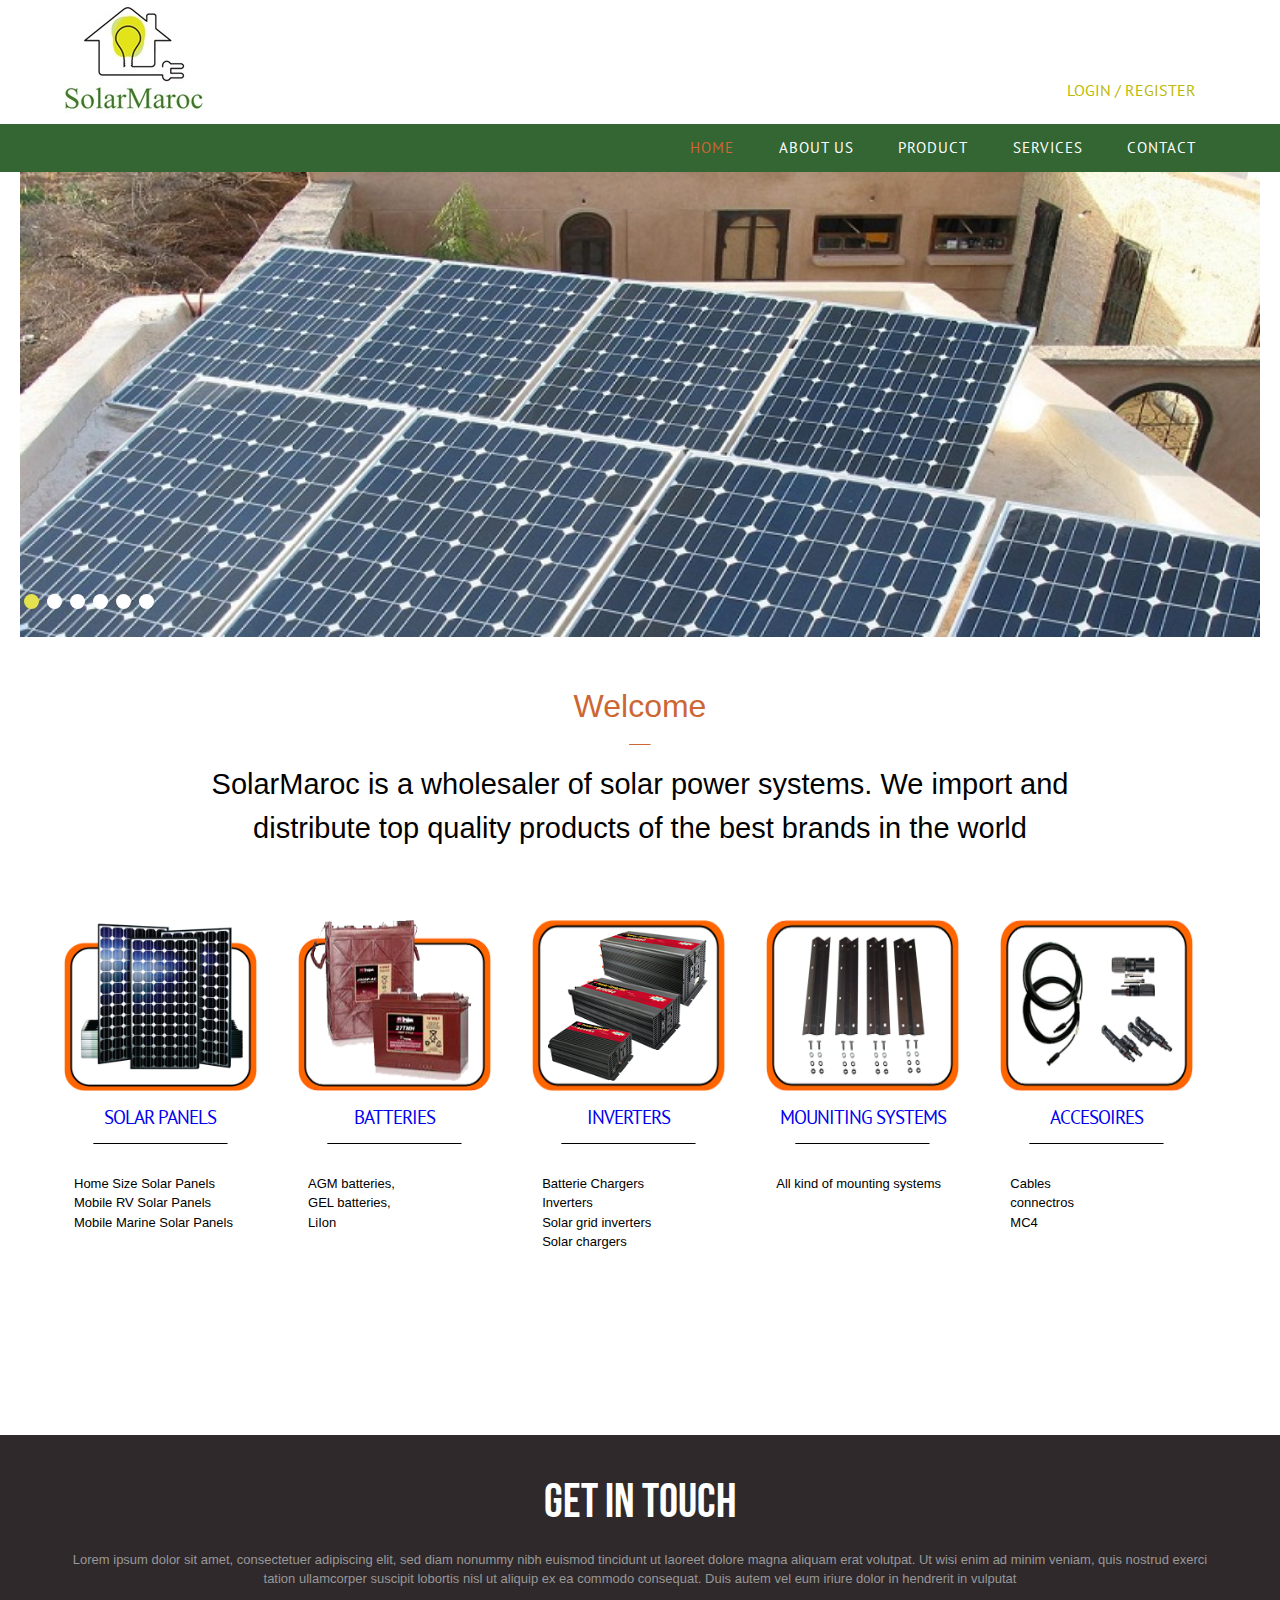
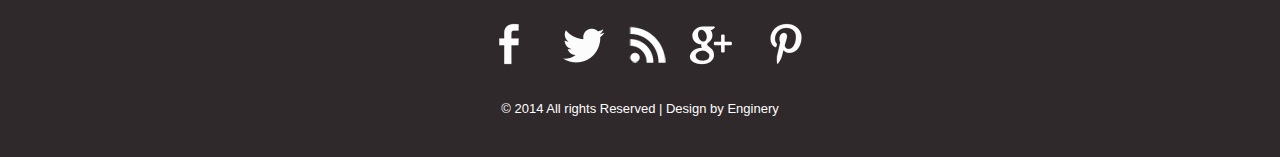
==== index.html @ 286fe258 "first commit" ====
<!--A Design by W3layouts
Author: W3layout
Author URL: http://w3layouts.com
License: Creative Commons Attribution 3.0 Unported
License URL: http://creativecommons.org/licenses/by/3.0/
-->
<!DOCTYPE HTML>
<html>
<head>
<title>Free Enginery Website Template | Home</title>
<link href="css/style.css" rel="stylesheet" type="text/css" media="all" />
<meta name="viewport" content="width=device-width, initial-scale=1, maximum-scale=1">
<meta http-equiv="Content-Type" content="text/html; charset=utf-8" />
<link href='http://fonts.googleapis.com/css?family=PT+Sans' rel='stylesheet' type='text/css'>
<!--slider-->
<link href="css/slider.css" rel="stylesheet" type="text/css" media="all"/>
<script type="text/javascript" src="js/jquery-1.9.0.min.js"></script>
<script type="text/javascript" src="js/jquery.nivo.slider.js"></script>
<script type="text/javascript">
    $(window).load(function() {
        $('#slider').nivoSlider();
    });
    </script>
</head>
<body>
<div class="header">	
  <div class="wrap"> 
	<div class="header-top">
		 <div class="logo">
			 <h1><a href="index.html">                   <div class="hover_img">
			   <img src="images/viewlogo.jpg" alt=""/>
				   </div></a></h1>
	  </div>
	    <div id="text-6" class="visible-all-devices header-text ">			
	    	<div class="textwidget">
		  
          </div><h5> Login / register</h5>
                
		 <div class="clear"></div>
    </div>
   </div>	
</div>
      <!------ Slider ------------>
   <div class="about-banner">
      <div class="wrap">
		   <div class="cssmenu">
				<ul>
                
				   <li class="active"><a href="index.html"><span>Home</span></a></li>
				   <li><a href="about.html"><span>About us</span></a></li>
				    <li><a href="products.html"><span>Product</span></a></li>
				   <li class="has-sub"><a href="services.html"><span>Services</span></a></li>
				   <li class="last"><a href="contact.html"><span>Contact</span></a></li>
				 	<div class="clear"></div>
				 </ul>
	          </div>
            </div>
           </div>
              
           <div class="slider">
	 		<div class="slider-wrapper theme-default">
	            <div id="slider" class="nivoSlider">
	                <img src="images/banner1.jpg" alt="" />
	                <img src="images/banner2.jpg" alt="" />
	                <img src="images/banner3.jpg" alt="" />
	                <img src="images/banner4.jpg" alt="" />
	                <img src="images/banner5.jpg" alt="" />
	                <img src="images/banner6.jpg" alt="" />                   
	             </div>
	        </div>
	    </div>
   </div>
		<!------End Slider ------------>
  <div class="main">
	 <div class="wrap">
		<div class="content-top">
			 <div class="top-box">
				<h2>Welcome</h2>
				<hr>
				<p>SolarMaroc is a wholesaler of solar power systems. We import and distribute top quality products of the best brands in the world </p>
			 </div>

			 </div>
		    <div class="section group">
				<div class="col_1_of_5 span_1_of_5">
					<div class="hover_img">
					  <img src="images/pic.jpg" alt=""/>
					</div>
					<div class="caption">
                       <h3><a href="#">Solar Panels</a></h3><br>
                        <hr class="hr">
                        <p>Home Size Solar Panels</p>
                      <p>Mobile RV Solar Panels</p>
                        <p>Mobile Marine Solar Panels</p>
                        <p>&nbsp;</p>
                    </div>
				</div>
				<div class="col_1_of_5 span_1_of_5">
					<div class="hover_img">
					  <img src="images/pic1.jpg" alt=""/>
					</div>
					<div class="caption">
                        <h3><a href="#">Batteries</a></h3> 
                      <br>
                        <hr class="hr">
                        <p>AGM batteries,</p>
                        <p>GEL batteries,</p>
                        <p>LiIon</p>
                        <p>&nbsp;</p>
					</div>
				</div>
				<div class="col_1_of_5 span_1_of_5">
					<div class="hover_img">
					  <img src="images/pic2.jpg" alt=""/>
					</div>
					<div class="caption">
                       <h3><a href="#">Inverters</a></h3> 
                      <br>
                        <hr class="hr">
                        <p>Batterie Chargers</p>
                        <p>Inverters </p>
                        <p>Solar grid inverters</p>
                        <p>Solar chargers                    </p>
					</div>
				</div>
				<div class="col_1_of_5 span_1_of_5">
					<div class="hover_img">
						<img src="images/pic3.jpg" alt=""/>
					</div>
					<div class="caption">
                        <h3><a href="#">Mouniting systems</a></h3> 
                      <br>
                        <hr class="hr">
                        <p>All kind of mounting systems</p>
                        <p>&nbsp;</p>
                        <p>&nbsp;</p>
                        <p>&nbsp;</p>
					</div>
				</div>
<div class="col_1_of_5 span_1_of_5">
					<div class="hover_img">
					  <img src="images/pic4.jpg" alt=""/>
					</div>
					<div class="caption">
                        <h3><a href="#">Accesoires  </a></h3><br>
                        <hr class="hr">
                        <p>Cables</p>
                        <p>connectros</p>
                        <p>MC4                        </p>
                        <p>&nbsp;</p>
                    </div>
				</div>    
				<div class="clear"></div>
        </div>
		<div class="content-last">
		  <div class="top-box">
			<h2>&nbsp;</h2>
		  <p>&nbsp;</p></div>
		    
	   </div>
				<div class="clear"></div>
			</div>
		</div>
	   </div>
	</div>
	<div class="footer">
		<div class="wrap">
			<div class="footer-text">
				<h2>Get in touch</h2>
				<p>Lorem ipsum dolor sit amet, consectetuer adipiscing elit, sed diam nonummy nibh euismod tincidunt ut laoreet dolore magna aliquam erat volutpat. Ut wisi enim ad minim veniam, quis nostrud exerci tation ullamcorper suscipit lobortis nisl ut aliquip ex ea commodo consequat. Duis autem vel eum iriure dolor in hendrerit in vulputat</p>
				<ul class="follow_icon">
					<li><a href="#" style="opacity: 1;"><img src="images/fb.png" alt=""></a></li>
					<li><a href="#" style="opacity: 1;"><img src="images/tw.png" alt=""></a></li>
					<li><a href="#" style="opacity: 1;"><img src="images/rss.png" alt=""></a></li>
					<li><a href="#" style="opacity: 1;"><img src="images/g+.png" alt=""></a></li>
					<li><a href="#" style="opacity: 1;"><img src="images/pin.png" alt=""></a></li>
				</ul>
				<div class="copy">
					<p> © 2014 All rights Reserved | Design by Enginery</p>
				</div>
			</div>	
		</div>
	</div>
</body>
</html>
---- css/style.css ----
/*
Author: W3layout
Author URL: http://w3layouts.com
License: Creative Commons Attribution 3.0 Unported
License URL: http://creativecommons.org/licenses/by/3.0/
*/
/* reset */
html,body,div,span,applet,object,iframe,h1,h2,h3,h4,h5,h6,p,blockquote,pre,a,abbr,acronym,address,big,cite,code,del,dfn,em,img,ins,kbd,q,s,samp,small,strike,strong,sub,sup,tt,var,b,u,i,dl,dt,dd,ol,nav ul,nav li,fieldset,form,label,legend,table,caption,tbody,tfoot,thead,tr,th,td,article,aside,canvas,details,embed,figure,figcaption,footer,header,hgroup,menu,nav,output,ruby,section,summary,time,mark,audio,video{margin:0;padding:0;border:0;font-size:100%;font:inherit;vertical-align:baseline;}
article, aside, details, figcaption, figure,footer, header, hgroup, menu, nav, section {display: block;}
ol,ul{list-style:none;margin:0;padding:0;}
blockquote,q{quotes:none;}
blockquote:before,blockquote:after,q:before,q:after{content:'';content:none;}
table{border-collapse:collapse;border-spacing:0;}
/* start editing from here */
a{text-decoration:none;}
.txt-rt{text-align:right;}/* text align right */
.txt-lt{text-align:left;}/* text align left */
.txt-center{text-align:center;}/* text align center */
.float-rt{float:right;}/* float right */
.float-lt{float:left;}/* float left */
.clear{clear:both;}/* clear float */
.pos-relative{position:relative;}/* Position Relative */
.pos-absolute{position:absolute;}/* Position Absolute */
.vertical-base{	vertical-align:baseline;}/* vertical align baseline */
.vertical-top{	vertical-align:top;}/* vertical align top */
.underline{	padding-bottom:5px;	border-bottom: 1px solid #eee; margin:0 0 20px 0;}/* Add 5px bottom padding and a underline */
nav.vertical ul li{	display:block;}/* vertical menu */
nav.horizontal ul li{	display: inline-block;}/* horizontal menu */
img{max-width:100%;}
/*end reset*/
@font-face {
    font-family: 'bebas_neueregular';
    src:url(../fonts/BebasNeue-webfont.ttf) format('truetype');
}
body{
	font-family:Arial, Helvetica, sans-serif;
	background:#FFF;
}
.wrap{
	width:80%;
	margin:0 auto;
	-moz-transition:all .2s linear;
	-webkit-transition:all .2s linear; 
	-o-transition:all .2s linear; 
	-ms-transition:all .2s linear;
	color: #000;


}
.logo {
	text-align: left;
	color: #000;
	margin-top:-10px;
}
.logo h1 a{
	color:#C63;
	font-size: 3em;
	font-family:Cambria, "Hoefler Text", "Liberation Serif", Times, "Times New Roman", serif 'bebas_neueregular';
}
/*--menu--*/
.cssmenu{
	text-align:right;
	padding:0.1% 0 0.2%;
}
.cssmenu > ul > li {
	display:inline-table;
	position:relative;
}
.cssmenu > ul > li.active a, .cssmenu > ul > li a:hover {
	color: #C63;
/*	background:#266;*/
}
.cssmenu > ul > li > a {
	text-transform: uppercase;
	font: normal 15px/30px PT Sans, sans-serif;
	color:#FFF;
	display:compact;
	line-height: 3em;
	padding: 20px 20px;
	letter-spacing: 1px;
}
.header{
	background:#FFF;
	padding: 1% 0;
}
.header-text {
	float: right;
	margin: -50px 20px;
	font-size: 0.8125em;
	color:#000;
}
.header-text .phone {
	color:#000;
	font:16px/1.2em Arial, Helvetica, sans-serif;
	padding-left: 20px;
	display: inline-block;
	margin: 0;
	background: url(../images/phone.png) left 8px no-repeat;
}
.banner{
	background:#FFF;
	padding-bottom:2%;
}
.about-banner{
	background:#363;
}
.main{
	padding:3% 0;
}
/*--content--*/
.top-box h2{
	text-align: center;
	color: #C63;
	font-size: 2em;
	font-family:Cambria, "Hoefler Text", "Liberation Serif", Times, "Times New Roman", serif 'bebas_neueregular';
	margin-bottom: 20px;
}
hr {
	border-bottom: 1px solid #C63;
	border-top: none;
	margin: 0;
	width: 20px;
	display: inline-block;
	margin-top: -14px;
	margin-bottom: 14px;
	margin-right: auto;
	margin-left: auto;
}
.top-box{
	text-align:center;
	margin-bottom: 2%;
}
.top-box p{
	color: #000;
	font-size: 1.8125em;
	line-height: 1.5em;
	width: 80%;
	margin: 0 auto;
	font-family: Arial, Helvetica, sans-serif;
}
/*  GRID OF FIVE   ============================================================================= */
.col_1_of_5{
	display: block;
	float: left;
	margin: 1% 0 1% 3.6%;
}
.col_1_of_5:first-child { margin-left: 0; }
.span_1_of_5 {
  	width: 16.72%;
}
.span_1_of_5  h3{
	color:#FFF;
	margin-bottom: .5em;
	font-size: 1.2em;
	line-height: 1.2;
	font-family: 'PT Sans', sans-serif;
	font-weight: normal;
	margin-top: 0px;
	letter-spacing: -1px;
	text-transform: uppercase;
}
.span_1_of_5   p {
	color: #999;
	font-size: 0.8125em;
	line-height: 1.5em;
}
/***** Media Quries *****/
@media only screen and (max-width: 1024px) {
	.wrap{
		width:95%;
	}	
}
/*  GO FULL WIDTH AT LESS THAN 640 PIXELS */
 @media only screen and (max-width: 640px) and (min-width: 480px) {
	.wrap{
		width:95%;
	}
	.col_1_of_5{ 
		margin: 1% 0 1% 0%;
	}
	.span_1_of_5 {
		width:94%;
		padding:3%;  
	}
}

/*  GO FULL WIDTH AT LESS THAN 480 PIXELS */
 @media only screen and (max-width: 480px) {
	.wrap{
		width:95%;
	}
	.col_1_of_5{ 
		margin: 1% 0 1% 0%;
	}
	.span_1_of_5 {
		width:92%;
		padding:4%;
	}
}
.grid_img{
	text-align:center;
	margin-bottom: 4%;
}
.content-top{
	margin-bottom:5%;
}
/*  GRID OF FOUR   ============================================================================= */

.col_1_of_4{
	display: block;
	float: left;
	margin: 1% 0 1% 2.6%;
}
.col_1_of_4:first-child { margin-left: 0; } /* all browsers except IE6 and lower */
.span_1_of_4 {
	width: 22.8%;
}
.span_1_of_4 img{
	display:block;
}
.span_1_of_4  h3 a{
	color:#fff;
	text-transform: uppercase;
	font-size:1.3em;
	line-height: 1.2;
	font-family: 'PT Sans', sans-serif;
	font-weight : normal;
	margin-top: 0px;
	letter-spacing: -1px;
}
.span_1_of_4  h3 a:hover{
	color:#E4E24F;
}
/***** Media Quries *****/
@media only screen and (max-width: 1024px) {
	.wrap{
		width:95%;
	}	
}
/*  GO FULL WIDTH AT LESS THAN 640 PIXELS */
@media only screen and (max-width: 640px) and (min-width: 480px) {
	.wrap{
		width:95%;
	}
	.col_1_of_4{ 
		margin: 1% 0 1% 0%;
	}
	.span_1_of_4 {
		width:94%;
		padding:3%;  
	}
}
/*  GO FULL WIDTH AT LESS THAN 480 PIXELS */
@media only screen and (max-width: 480px) {
	.wrap{
		width:95%;
	}
	.col_1_of_4{ 
		margin: 1% 0 1% 0%;
	}
	.span_1_of_4 {
		width:92%;
		padding:4%; 
	}
}
.caption{
	background:#FFF;
	padding:10px;
	text-align:center;
	font-size:1em;
}
hr.hr {
	border-bottom: 1px solid #000;
	width: 133px;
	position: relative;
	top: -12px;
}
.caption p{
	color:#000;
	font-size:0.8125em;
	line-height:1.5em;
	text-align:left;
}
.content-bottom{
	margin-bottom: 5%;
}
.caption1{
	padding-top:4%;
}
time {
	color: #929292;
	font-size: 14px;
	display: inline-block;
	margin-bottom: 8px;
}
.lnk {
	color:#E4E24F;
	font-size: 1.2em;
	line-height: 1.2;
	font-family: 'PT Sans', sans-serif;
	margin-bottom:3%;
	display: inline-block;
	-webkit-transition: all 0.25s ease;
	-moz-transition: all 0.25s ease;
	-o-transition: all 0.25s ease;
	transition: all 0.25s ease;
}
.lnk:hover{
	color:#000;
}
.caption1 p{
	color:#999;
	font-size:0.8125em;
	line-height:1.5em;
	margin-bottom: 5%;
} 
.btn.btn-primary {
	box-shadow: none;
	background: #E4E24F;
	position: relative;
	font-size: 0.99em;
	display: inline-block;
	padding:7px 15px 7px 15px;
	font-family: 'PT Sans', sans-serif;
	color: #FFF;
	text-shadow: none;
	border: none;
	letter-spacing: 0;
	text-transform: uppercase;
	text-decoration: none;
	border-bottom: 4px solid #CFCD32;
	-webkit-transition: all 0.25s ease;
	-moz-transition: all 0.25s ease;
	-o-transition: all 0.25s ease;
	transition: all 0.25s ease;
}
.btn.btn-primary:hover {
	background:#333;
	border-bottom: 4px solid #111;
}
.hover_img img {
	-webkit-transition-duration: 0.5s;
	-moz-transition-duration: 0.5s;
	-o-transition-duration: 0.5s;
}
.hover_img img:hover {
	-webkit-transform: scale(0.99);
	-moz-transform: scale(0.99);
	-o-transform: scale(0.99);
	opacity: 1;
}
/*--footer--*/
.footer {
	background: #2F292B;
	text-align:center;
	padding:3% 0;
}
.footer-text h2{
	color:#fff;
	font-size:3em;
	font-family: 'bebas_neueregular';
	text-transform:uppercase;
	margin-bottom:2%;
}
.footer-text p{
	font-size:0.8125em;
	line-height:1.5em;
	color:#989898;
}
.follow_icon {
	list-style: none;
	padding: 2% 0;
}
ul.follow_icon li {
	display: inline-block;
	margin-left:15px;
}
.follow_icon li a img {
	vertical-align: middle;
}
.copy p{
	color:#fff;
	font-size:0.8125em;
}
.copy p a{
	color:#E4E24F;
}
.copy p a:hover{
	color:#fff;
}
/*--about--*/
.col:first-child {
	margin-left: 0;
}
.col {
	display: block;
	float: left;
}
.span_1_of_about {
	width: 73.2%;
	margin-right: 3%;
}
.span_1_of_about h3 {
	color:#888;
	font-size: 2em;
	margin-bottom: 20px;
	font-family: 'bebas_neueregular';
}
.about-img {
	width: 30%;
	float: left;
	margin-right: 2%;
}
.about-desc {
	width: 68%;
	float: left;
	margin-right: 0;
}
.about-desc p {
	color: #999;
	font-size: 0.8125em;
	line-height: 1.5em;
}
.about-topgrid1 {
	width: 29%;
	float: left;
	margin-right: 5%;
}
.about-topgrid1 h3 {
	color:#888;
	font-size: 2em;
	margin-bottom: 20px;
	font-family: 'bebas_neueregular';
}
.about-topgrid1 img {
	margin-bottom:10px;
}
.about-topgrid1 h5 {
	color: #888;
	font-size: 13px;
	line-height: 1.5em;
	padding-bottom:5px;
}
.about-topgrid1 p {
	font-size: 0.8125em;
	color: #999;
	line-height: 1.5em;
	padding: 4px 0px 8px 0px;
}
.about-histore {
	float: left;
	width: 30%;
}
.about-histore h3 {
	color:#888;
	font-size: 2em;
	margin-bottom: 20px;
	font-family: 'bebas_neueregular';
}
.about-histore ul li span {
	color: #888;
	font-size: 14px;
	padding: 15px 0px 15px 0px;
	margin-bottom: 13px;
	float: left;
	width: 15%;
}
.about-histore ul li p {
	font-size: 0.8125em;
	color: #999;
	line-height: 1.5em;
	padding: 4px 0px 8px 0px;
	float: right;
	width: 83%;
}
.about-services {
	width: 30%;
	float: left;
	margin-left: 5%;
}
.about-services h3 {
	color:#888;
	font-size: 2em;
	margin-bottom: 20px;
	font-family: 'bebas_neueregular';
}
.questions {
	margin: 10px 0 3px 0;
}
.questions h4 {
	color: #888;
	font-size: 15px;
	margin-bottom: 5px;
	font-weight: normal;
}
.questions p {
	font-size: 0.8125em;
	color: #999;
	line-height: 1.5em;
	padding: 4px 0px 8px 0px;
}
.comments-custom li {
	overflow: hidden;
	margin: 0;
	padding: 0px 0 20px 0;
	border-bottom: none;
	background: none;
}
.comments-custom.unstyled .icon {
	background: url(../images/comment.png) no-repeat 0 50%;
	width: 37px;
	height: 70px;
	float: left;
	border-right: 1px solid #D3D0D0;
	padding: 0 8px 0 0;
	margin: 0 10px 0 0;
}
.right-text {
	width:80%;
	float: left;
}
.comments-custom.unstyled .comments-custom_h {
	color: #333;
	font-size: 1em;
	margin: -2px 0 0 0;
}
.comments-custom.unstyled .comments-custom_txt {
	padding: 2px 0 0 0;
	font-size: 13px;
	line-height: 1.5em;
}
.comments-custom time {
	font-size: 11px;
	color: #333;
}
.span_1_of_about1 h3 {
	color: #888;
	font-size: 2em;
	margin-bottom: 20px;
	font-family: 'bebas_neueregular';
}
.about-top{
	padding-bottom:3%;
}
.comments-custom.unstyled .comments-custom_txt a {
	color: #999;
}
.comments-custom.unstyled .comments-custom_txt a:hover {
	color:#E4E24F;
}
.span_1_of_about1 {
	width: 23.2%;
}
p.desc{
	font: italic 18px PT Sans, sans-serif;
	line-height: 23px;
	color: #999;
	font-size: 1.2em;
}
.padd {
	padding: 0 100px;
}
h4.head{
	color:#BDBA04;
	font-family: 'PT Sans', sans-serif;
	font-size:0.8125em;
	line-height:1.5em;
	text-transform: uppercase;
	padding-bottom: 3%;
}
.list-box .numb {
	font-family: 'bebas_neueregular';
	font-size:4em;
	color: #888;
	display: block;
}
h4 {
	color: #BDBA04;
	font-family: 'PT Sans', sans-serif;
	font-size: 1.4em;
	line-height: 1.5em;
	text-transform: uppercase;
}
h5 {
	color: #BDBA04;
	font-family: 'PT Sans', sans-serif;
	font-size: 1.2em;
	line-height: 1.5em;
	text-transform: uppercase;
	padding-top:5px;
}
p.txt1{
	font-size: 0.8125em;
	line-height: 1.5em;
	color: #333;
	margin-bottom: 5%;
}
p.txt2{
	font-size: 0.8125em;
	line-height: 1.5em;
	color: #999;
}
.more{
	padding-top:4%;
}
/*--contact--*/
/*  Contact Form  ============================================================================= */
.col{
	display: block;
	float:left;
	margin: 1% 0 1% 3.6%;
}
.col:first-child{
	margin-left:0;
}	
.span_2_of_3 {
	width: 66.1%;
}
.span_1_of_3 {
	width: 30.2%;
}
.span_2_of_3  h3,
.span_1_of_3  h3 {
	color: #888;
	font-size: 2em;
	margin-bottom: 20px;
	font-family: 'bebas_neueregular';
}
.contact-form{
	position:relative;
	padding-bottom:30px;
}
.contact-form div{
	padding:5px 0;
}
.contact-form span{
	display:block;
	font-size:0.8125em;
	color: #333;
	padding-bottom:5px;
}
.contact-form input[type="text"],.contact-form textarea{
	padding:8px;
	display:block;
	width:98%;
	background:#fcfcfc;
	border: none;
	outline:none;
	color:#464646;
	font-size:0.8125em;
	font-family:Arial, Helvetica, sans-serif;
	box-shadow: inset 0px 0px 3px #999;
	-webkit-box-shadow: inset 0px 0px 3px #999;
	-moz-box-shadow: inset 0px 0px 3px #999;
	-o-box-shadow: inset 0px 0px 3px #999;
	-webkit-appearance:none;
}
.contact-form textarea{
	resize:none;
	height:120px;		
}
.company_address{
	padding-top:26px;
}
.company_address p{
	font-size:0.8125em;
	color:#999;
	line-height: 1.5em;
}
.company_address p span{
	text-decoration:underline;
	color:#333;
	cursor:pointer;
}
.company_address p span:hover{
	text-decoration:none;
}
.map{
	border:1px solid #C7C7C7;
	margin-bottom:15px;
}
/***** Media Quries *****/
@media only screen and (max-width: 1024px) {
	.wrap{
		width:95%;
	}	
}
/*  GO FULL WIDTH AT LESS THAN 800 PIXELS */
@media only screen and (max-width: 800px) {
	.wrap{
		width:95%;
	}
	.span_2_of_3 {
		width:94%;
		padding:3%; 
	}
	.col{ 
		margin: 1% 0 1% 0%;
	}
	.span_1_of_3 {
		width:94%;
		padding:3%; 
	}
}
/*  GO FULL WIDTH AT LESS THAN 640 PIXELS */
@media only screen and (max-width: 640px) and (min-width: 480px) {
	.wrap{
		width:95%;
	}
	.span_2_of_3 {
		width:94%;
		padding:3%; 
	}
	.col{ 
		margin: 1% 0 1% 0%;
	}
	.span_1_of_3 {
		width:94%;
		padding:3%; 
	}
   .contact-form input[type="text"],.contact-form textarea{
		width:97%;
	}
}
/*  GO FULL WIDTH AT LESS THAN 480 PIXELS */

@media only screen and (max-width: 480px) {
	.wrap{
		width:95%;
	}
	.span_2_of_3 {
		width:90%;
		padding:5%; 
	}
	.col { 
		margin: 1% 0 1% 0%;
	}
	.span_1_of_3 {
		width:90%;
		padding:5%; 
	}
	.contact-form input[type="text"],.contact-form textarea{
		width:92%;
	}
}
/*--404--*/
.page-not-found h1 {
	font-size: 15em;
	color: #F0F0F0;
	text-align: center;
}
/*--responsive design--*/
@media (max-width:1366px){
	.wrap{
		width:90%;
	}	
	.right-text {
		width: 79%;
	}
}
@media (max-width:1280px){
	.wrap{
		width:90%;
	}	
	.right-text {
		width:78%;
	}
}
@media (max-width:1024px){
	.wrap{
		width:90%;
	}	
	.right-text {
		width:73%;
	}
	.about-desc {
		width: 100%;
		float: none;
		margin-right: 0;
	}
	.header-text .phone {
		background: url(../images/phone.png) left 7px no-repeat;
	}
}
@media (max-width:800px){
	.wrap{
		width:90%;
	}	
	.right-text {
		width:65%;
	}
	.about-desc {
		width: 100%;
		float: none;
		margin-right: 0;
	}
	.logo h1 a {
		font-size: 5em;
	}
	.header-text {
		margin: -88px 0px;
	}
	.cssmenu > ul > li > a {
		font: normal 14px/30px PT Sans, sans-serif;
		padding: 4px 13px;
		line-height: 4.8em;
	}
	.top-box h2 {
		font-size: 2.5em;
	}
	hr {
		width: 800px;
	}
	.span_1_of_5 h3 {
		font-size: 11px;
	}
	.span_1_of_4 h3 a {
		font-size: 1.2em;
	}
	.btn.btn-primary {
		font-size: 0.8125em;
	}
	.span_1_of_about1 h3 {
		font-size: 1.7em;
	}
	.list-box .numb {
		font-size: 3em;
	}
	h4 {
		font-size: 1.2em;
	}
	.footer-text h2 {
		font-size: 2.5em;
	}
}
@media (max-width:768px){
	.wrap{
		width:90%;
	}
	.right-text {
		width: 64%;
	}	
}
@media (max-width:640px){
	.wrap{
		width:90%;
	}	
	.right-text {
		width:65%;
	}
	.about-desc {
		width: 100%;
		float: none;
		margin-right: 0;
	}
	.logo h1 a {
		font-size:4em;
	}
	.header-text {
		margin:-79px -20px;
	}
	.cssmenu > ul > li > a {
		font: normal 14px/30px PT Sans, sans-serif;
		padding: 4px 13px;
		line-height: 4.8em;
	}
	.top-box h2 {
		font-size: 2.5em;
	}
	hr {
		width: 799px;
	}
	.span_1_of_5 h3 {
		font-size: 13px;
	}
	.span_1_of_4 h3 a {
		font-size: 1.2em;
	}
	.btn.btn-primary {
		font-size: 0.8125em;
	}
	.span_1_of_about1 h3 {
		font-size: 1.7em;
	}
	.list-box .numb {
		font-size: 3em;
	}
	h4 {
		font-size: 1.2em;
	}
	.footer-text h2 {
		font-size: 2.5em;
	}
	.header {
		padding:0px 0;
	}
	.header-text .phone {
		background: url(../images/phone.png) left 9px no-repeat;
	}
	.span_1_of_about {
		width: 100%;
	}
	.span_1_of_about1 {
		width: 100%;
	}
	.about-topgrid1 {
		width: 100%;
		float: none;
		margin-right: 0px;
	}
	.about-histore {
		float: none;
		width: 100%;
	}
	.about-services {
		width: 100%;
		float: none;
		margin-left: 0;
	}
	.span_1_of_about h3 {
		font-size: 1.7em;
	}
	.about-topgrid1 h3 {
		font-size: 1.7em;
	}
	.about-histore h3 {
		font-size: 1.7em;
	}
	.about-services h3 {
		font-size: 1.7em;
	}
}
@media (max-width:480px){
	.wrap{
		width:90%;
	}	
	.right-text {
		width:65%;
	}
	.about-desc {
		width: 100%;
		float: none;
		margin-right: 0;
	}
	.logo h1 a {
		font-size:4em;
	}
	.header-text {
		margin: 0;
		float: none;
		text-align: center;
	}
	.cssmenu > ul > li > a {
		font: normal 13px/30px PT Sans, sans-serif;
		padding: 4px 10px;
		line-height: 4.8em;
	}
	.top-box h2 {
		font-size:1em;
	}
	hr {
		width: 350px;
	}
	.span_1_of_5 h3 {
		font-size: 13px;
	}
	.span_1_of_4 h3 a {
		font-size: 1.2em;
	}
	.btn.btn-primary {
		font-size: 0.8125em;
	}
	.span_1_of_about1 h3 {
		font-size: 1.7em;
	}
	.list-box .numb {
		font-size: 3em;
	}
	h4 {
		font-size: 1.2em;
	}
	.footer-text h2 {
		font-size: 1em;
	}
	.header {
		padding:20px 0;
	}
	.padd {
		padding: 0 20px;
	}
	.header-text .phone {
		background: url(../images/phone.png) left 9px no-repeat;
	}
	.span_1_of_about {
		width: 100%;
	}
	.span_1_of_about1 {
		width: 100%;
	}
	.about-topgrid1 {
		width: 100%;
		float: none;
		margin-right: 0px;
	}
	.about-histore {
		float: none;
		width: 100%;
	}
	.about-services {
		width: 100%;
		float: none;
		margin-left: 0;
	}
	.span_1_of_about h3 {
		font-size: 1.7em;
	}
	.about-topgrid1 h3 {
		font-size: 1.7em;
	}
	.about-histore h3 {
		font-size: 1.7em;
	}
	.about-services h3 {
		font-size: 1.7em;
	}
	.span_2_of_3 h3, .span_1_of_3 h3 {
		font-size: 1.7em;
	}
}
@media (max-width:320px){
	.wrap{
		width:90%;
	}	
	.right-text {
		width:65%;
	}
	.about-desc {
		width: 100%;
		float: none;
		margin-right: 0;
	}
	.logo h1 a {
		font-size:4em;
	}
	.header-text {
		margin: 0;
		float: none;
		text-align: center;
	}
	.cssmenu > ul > li > a {
		font: normal 13px/30px PT Sans, sans-serif;
		padding: 0px 0px;
		line-height: 2.8em;
	}
	.top-box h2 {
		font-size:2em;
	}
	hr {
		width:230px;
	}
	.span_1_of_5 h3 {
		font-size: 13px;
	}
	.span_1_of_4 h3 a {
		font-size: 1.2em;
	}
	.btn.btn-primary {
		font-size: 0.8125em;
	}
	.span_1_of_about1 h3 {
		font-size: 1.7em;
	}
	.list-box .numb {
		font-size: 3em;
	}
	h4 {
		font-size: 1.2em;
	}
	.footer-text h2 {
		font-size: 1em;
	}
	.header {
		padding:20px 0;
	}
	.padd {
		padding: 0 20px;
	}
	.header-text .phone {
		background: url(../images/phone.png) left 9px no-repeat;
	}
	.span_1_of_about {
		width: 100%;
	}
	.span_1_of_about1 {
		width: 100%;
	}
	.about-topgrid1 {
		width: 100%;
		float: none;
		margin-right: 0px;
	}
	.about-histore {
		float: none;
		width: 100%;
	}
	.about-services {
		width: 100%;
		float: none;
		margin-left: 0;
	}
	.span_1_of_about h3 {
		font-size: 1.7em;
	}
	.about-topgrid1 h3 {
		font-size: 1.7em;
	}
	.about-histore h3 {
		font-size: 1.7em;
	}
	.about-services h3 {
		font-size: 1.7em;
	}
	.span_2_of_3 h3, .span_1_of_3 h3 {
		font-size: 1.7em;
	}
	.top-box p {
		width: 90%;
	}
	.cssmenu > ul > li {
		display: block;
	}
	.cssmenu {
		padding: 2px 0;
	}
	.follow_icon li a img {
		width: 60%;
	}
	ul.follow_icon li {
		margin-left: -3px;
	}
}
---- css/slider.css ----
.slider{
	position:relative;
	margin-left:20px;
	margin-right:20px;
}
.theme-default .nivoSlider {
	position:relative;
	background:#fff url(../images/loading.gif) no-repeat 10% 10%; 

}
.theme-default .nivoSlider img {
	position:absolute;
	top:0px;
	left:0px;
	display:none;
}
.theme-default .nivoSlider a {
	border:0;
	display:block;
}
.theme-default .nivo-controlNav {
	text-align: center;
    padding-top:10px;
}
.theme-default .nivo-controlNav a {
	display:inline-block;
	width:15px;
	height:15px;
	background:#FFF;
	border-radius:2em;
	text-indent:-9999px;
	border:0;
	margin:0 4px;
}
.theme-default .nivo-controlNav a.active,.theme-default .nivo-controlNav a:hover{
	background:#E4E24F;
}
.theme-default .nivo-directionNav a {
	display:block;
	width:40px;
	height:40px;
	background:url(../images/l-r-arrows.png) no-repeat;
	text-indent:-9999px;
	border:0;
	opacity: 0;
	-webkit-transition: all 200ms ease-in-out;
    -moz-transition: all 200ms ease-in-out;
    -o-transition: all 200ms ease-in-out;
    transition: all 200ms ease-in-out;
}
.theme-default:hover .nivo-directionNav a { opacity: 1; }
.theme-default a.nivo-nextNav {
	background-position:0px 0;
	right:15px;
}
.theme-default a.nivo-prevNav {
	left:15px;
	background-position:-40px 0;
}
.theme-default .nivo-controlNav.nivo-thumbs-enabled {
	width: 100%;
}
.theme-default .nivo-controlNav.nivo-thumbs-enabled a {
	width: auto;
	height: auto;
	background: none;
	margin-bottom: 5px;
}
.theme-default .nivo-controlNav.nivo-thumbs-enabled img {
	display: block;
	width: 120px;
	height: auto;
}
/* The Nivo Slider styles */
.nivoSlider {
	position:relative;
	width:100%;
	height:auto;
	overflow: hidden;
}
.nivoSlider img {
	position:absolute;
	top:0px;
	left:0px;
	max-width: none;
}
.nivo-main-image {
	display: block !important;
	position: relative !important; 
	width: 100% !important;
}

/* If an image is wrapped in a link */
.nivoSlider a.nivo-imageLink {
	position:absolute;
	top:0px;
	left:0px;
	width:100%;
	height:100%;
	border:0;
	padding:0;
	margin:0;
	z-index:6;
	display:none;
	background:white; 
	filter:alpha(opacity=0); 
	opacity:0;
}
/* The slices and boxes in the Slider */
.nivo-slice {
	display:block;
	position:absolute;
	z-index:5;
	height:100%;
	top:0;
}
.nivo-box {
	display:block;
	position:absolute;
	z-index:5;
	overflow:hidden;
}
.nivo-box img { display:block; }
.nivo-html-caption {
    display:none;
}
/* Direction nav styles (e.g. Next & Prev) */
.nivo-directionNav a {
	position:absolute;
	top:45%;
	z-index:9;
	cursor:pointer;
}
.nivo-prevNav {
	left:0px;
	background:url(../images/prev.png) no-repeat;
}
.nivo-nextNav {
	right:0px;
}
/* Control nav styles (e.g. 1,2,3...) */
.nivo-controlNav {
	position: absolute;
	bottom:25px;
	z-index: 9;	
}
.nivo-controlNav a {
	cursor:pointer;
}
.nivo-controlNav a.active {
	font-weight:bold;
}
@media all and (max-width:320px) {
	.nivo-controlNav {
		bottom:5px;
	}
}
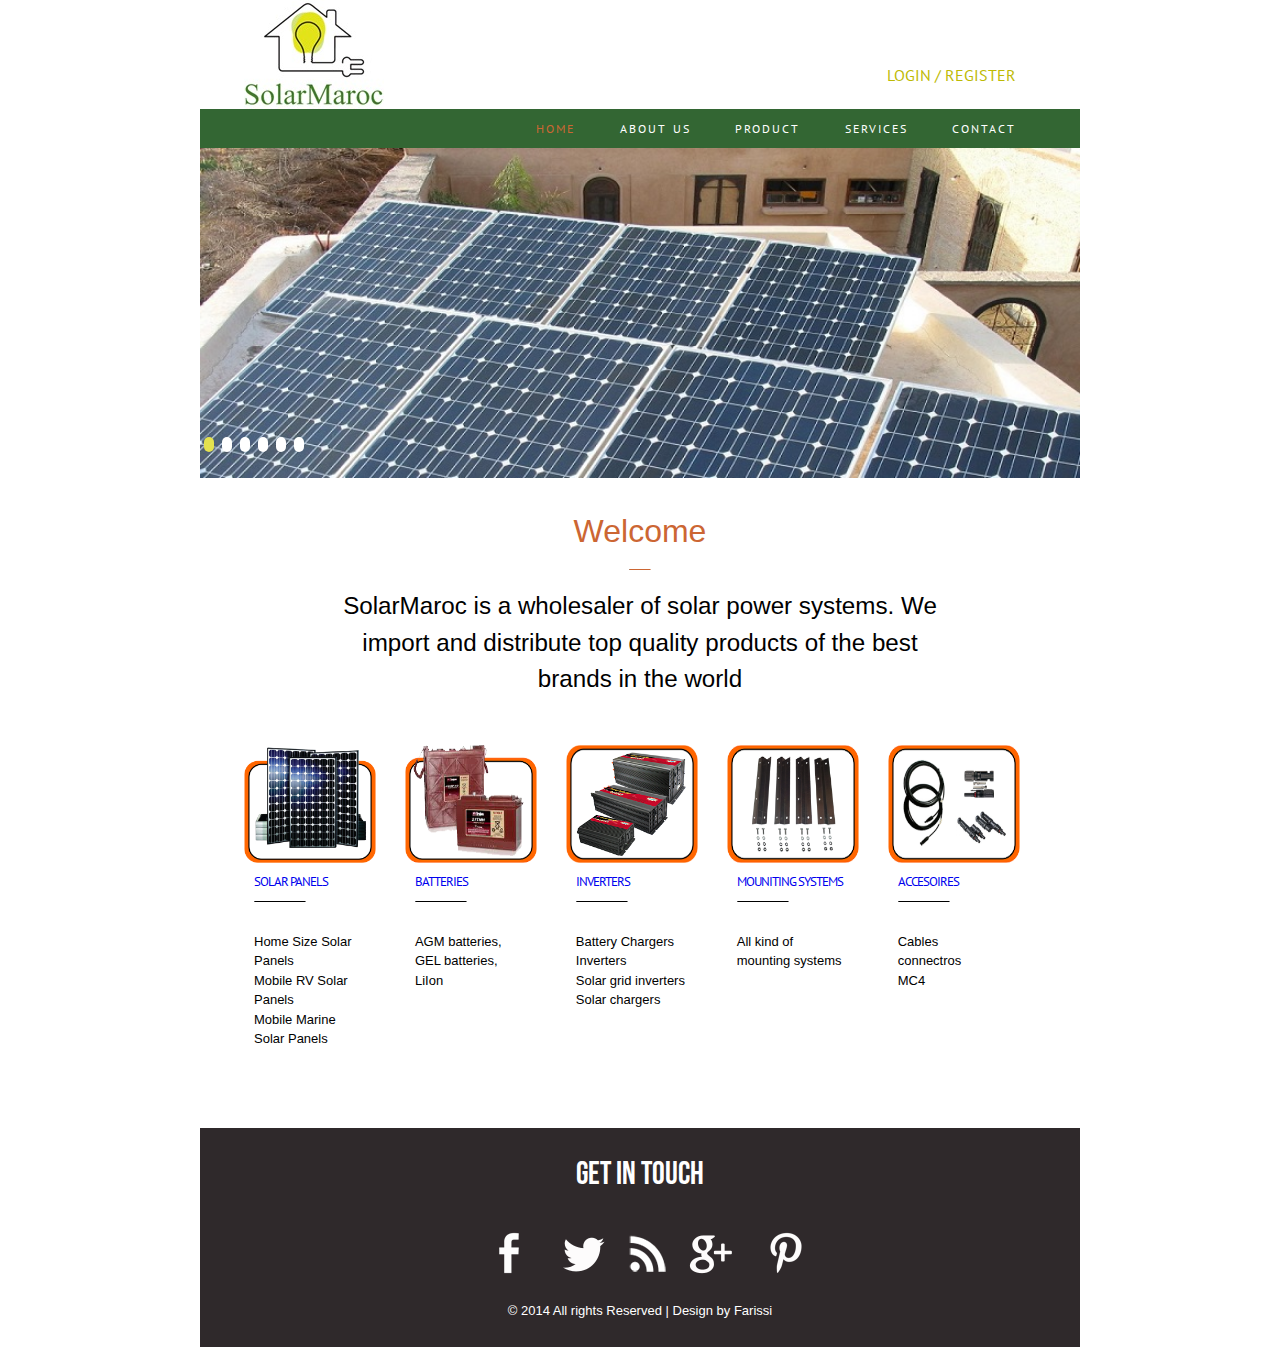
==== commit 0af95fcf: "folder copy 3" ====
--- a/index.html
+++ b/index.html
@@ -113,11 +113,11 @@
 					<div class="hover_img">
 					  <img src="images/pic2.jpg" alt=""/>
 					</div>
-					<div class="caption">
+				  <div class="caption">
                        <h3><a href="#">Inverters</a></h3> 
                       <br>
                         <hr class="hr">
-                        <p>Batterie Chargers</p>
+                        <p>Battery Chargers</p>
                         <p>Inverters </p>
                         <p>Solar grid inverters</p>
                         <p>Solar chargers                    </p>
@@ -147,15 +147,14 @@
                         <p>Cables</p>
                         <p>connectros</p>
                         <p>MC4                        </p>
-                        <p>&nbsp;</p>
+
                     </div>
 				</div>    
 				<div class="clear"></div>
         </div>
 		<div class="content-last">
 		  <div class="top-box">
-			<h2>&nbsp;</h2>
-		  <p>&nbsp;</p></div>
+
 		    
 	   </div>
 				<div class="clear"></div>
@@ -167,7 +166,6 @@
 		<div class="wrap">
 			<div class="footer-text">
 				<h2>Get in touch</h2>
-				<p>Lorem ipsum dolor sit amet, consectetuer adipiscing elit, sed diam nonummy nibh euismod tincidunt ut laoreet dolore magna aliquam erat volutpat. Ut wisi enim ad minim veniam, quis nostrud exerci tation ullamcorper suscipit lobortis nisl ut aliquip ex ea commodo consequat. Duis autem vel eum iriure dolor in hendrerit in vulputat</p>
 				<ul class="follow_icon">
 					<li><a href="#" style="opacity: 1;"><img src="images/fb.png" alt=""></a></li>
 					<li><a href="#" style="opacity: 1;"><img src="images/tw.png" alt=""></a></li>
@@ -176,7 +174,7 @@
 					<li><a href="#" style="opacity: 1;"><img src="images/pin.png" alt=""></a></li>
 				</ul>
 				<div class="copy">
-					<p> © 2014 All rights Reserved | Design by Enginery</p>
+					<p> © 2014 All rights Reserved | Design by Farissi</p>
 				</div>
 			</div>	
 		</div>
--- a/css/style.css
+++ b/css/style.css
@@ -5,7 +5,17 @@
 License URL: http://creativecommons.org/licenses/by/3.0/
 */
 /* reset */
-html,body,div,span,applet,object,iframe,h1,h2,h3,h4,h5,h6,p,blockquote,pre,a,abbr,acronym,address,big,cite,code,del,dfn,em,img,ins,kbd,q,s,samp,small,strike,strong,sub,sup,tt,var,b,u,i,dl,dt,dd,ol,nav ul,nav li,fieldset,form,label,legend,table,caption,tbody,tfoot,thead,tr,th,td,article,aside,canvas,details,embed,figure,figcaption,footer,header,hgroup,menu,nav,output,ruby,section,summary,time,mark,audio,video{margin:0;padding:0;border:0;font-size:100%;font:inherit;vertical-align:baseline;}
+html,body,div,span,applet,object,iframe,h1,h2,h3,h4,h5,h6,p,blockquote,pre,a,abbr,acronym,address,big,cite,code,del,dfn,em,img,ins,kbd,q,s,samp,small,strike,strong,sub,sup,tt,var,b,u,i,dl,dt,dd,ol,nav ul,nav li,fieldset,form,label,legend,table,caption,tbody,tfoot,thead,tr,th,td,article,aside,canvas,details,embed,figure,figcaption,footer,header,hgroup,menu,nav,output,ruby,section,summary,time,mark,audio,video{
+	padding: 0;
+	border: 0;
+	font-size: 100%;
+	font: inherit;
+	vertical-align:middle;
+	margin-bottom: 0;
+	margin-left: 0px;
+	margin-right: 0px;
+	margin-top: 0;
+}
 article, aside, details, figcaption, figure,footer, header, hgroup, menu, nav, section {display: block;}
 ol,ul{list-style:none;margin:0;padding:0;}
 blockquote,q{quotes:none;}
@@ -33,8 +43,12 @@
     src:url(../fonts/BebasNeue-webfont.ttf) format('truetype');
 }
 body{
-	font-family:Arial, Helvetica, sans-serif;
-	background:#FFF;
+	font-family: Arial, Helvetica, sans-serif;
+	background: #FFF;
+	max-width: none;
+	margin-left:200px;
+	margin-right:200px;
+
 }
 .wrap{
 	width:80%;
@@ -72,16 +86,22 @@
 }
 .cssmenu > ul > li > a {
 	text-transform: uppercase;
-	font: normal 15px/30px PT Sans, sans-serif;
-	color:#FFF;
+	font: normal 12px/26px PT Sans, sans-serif;
+	color: #FFF;
 	display:compact;
 	line-height: 3em;
 	padding: 20px 20px;
-	letter-spacing: 1px;
+	letter-spacing: 2px;
+	word-spacing: 1px;
+	white-space: normal;
+	vertical-align: baseline;
+	width:none;
 }
 .header{
-	background:#FFF;
+	background: #FFF;
 	padding: 1% 0;
+	max-width: none;
+
 }
 .header-text {
 	float: right;
@@ -100,6 +120,7 @@
 .banner{
 	background:#FFF;
 	padding-bottom:2%;
+
 }
 .about-banner{
 	background:#363;
@@ -132,7 +153,7 @@
 }
 .top-box p{
 	color: #000;
-	font-size: 1.8125em;
+	font-size: 1.5125em;
 	line-height: 1.5em;
 	width: 80%;
 	margin: 0 auto;
@@ -151,7 +172,7 @@
 .span_1_of_5  h3{
 	color:#FFF;
 	margin-bottom: .5em;
-	font-size: 1.2em;
+	font-size: 0.8em;
 	line-height: 1.2;
 	font-family: 'PT Sans', sans-serif;
 	font-weight: normal;
@@ -266,12 +287,12 @@
 .caption{
 	background:#FFF;
 	padding:10px;
-	text-align:center;
+	text-align:left;
 	font-size:1em;
 }
 hr.hr {
 	border-bottom: 1px solid #000;
-	width: 133px;
+	width: 50px;
 	position: relative;
 	top: -12px;
 }
@@ -357,7 +378,7 @@
 }
 .footer-text h2{
 	color:#fff;
-	font-size:3em;
+	font-size:2em;
 	font-family: 'bebas_neueregular';
 	text-transform:uppercase;
 	margin-bottom:2%;
@@ -962,7 +983,7 @@
 		width: 350px;
 	}
 	.span_1_of_5 h3 {
-		font-size: 13px;
+		font-size: 10px;
 	}
 	.span_1_of_4 h3 a {
 		font-size: 1.2em;
--- a/css/slider.css
+++ b/css/slider.css
@@ -1,7 +1,7 @@
 .slider{
 	position:relative;
-	margin-left:20px;
-	margin-right:20px;
+	margin-left:0px;
+	margin-right:0px;
 }
 .theme-default .nivoSlider {
 	position:relative;
@@ -24,13 +24,13 @@
 }
 .theme-default .nivo-controlNav a {
 	display:inline-block;
-	width:15px;
+	width:10px;
 	height:15px;
 	background:#FFF;
 	border-radius:2em;
 	text-indent:-9999px;
 	border:0;
-	margin:0 4px;
+	margin:0px 4px;
 }
 .theme-default .nivo-controlNav a.active,.theme-default .nivo-controlNav a:hover{
 	background:#E4E24F;
@@ -79,10 +79,10 @@
 	overflow: hidden;
 }
 .nivoSlider img {
-	position:absolute;
-	top:0px;
-	left:0px;
-	max-width: none;
+	position: absolute;
+	top: 0px;
+	left: 0px;
+	max-width: auto;
 }
 .nivo-main-image {
 	display: block !important;
@@ -154,4 +154,4 @@
 	.nivo-controlNav {
 		bottom:5px;
 	}
-}+}
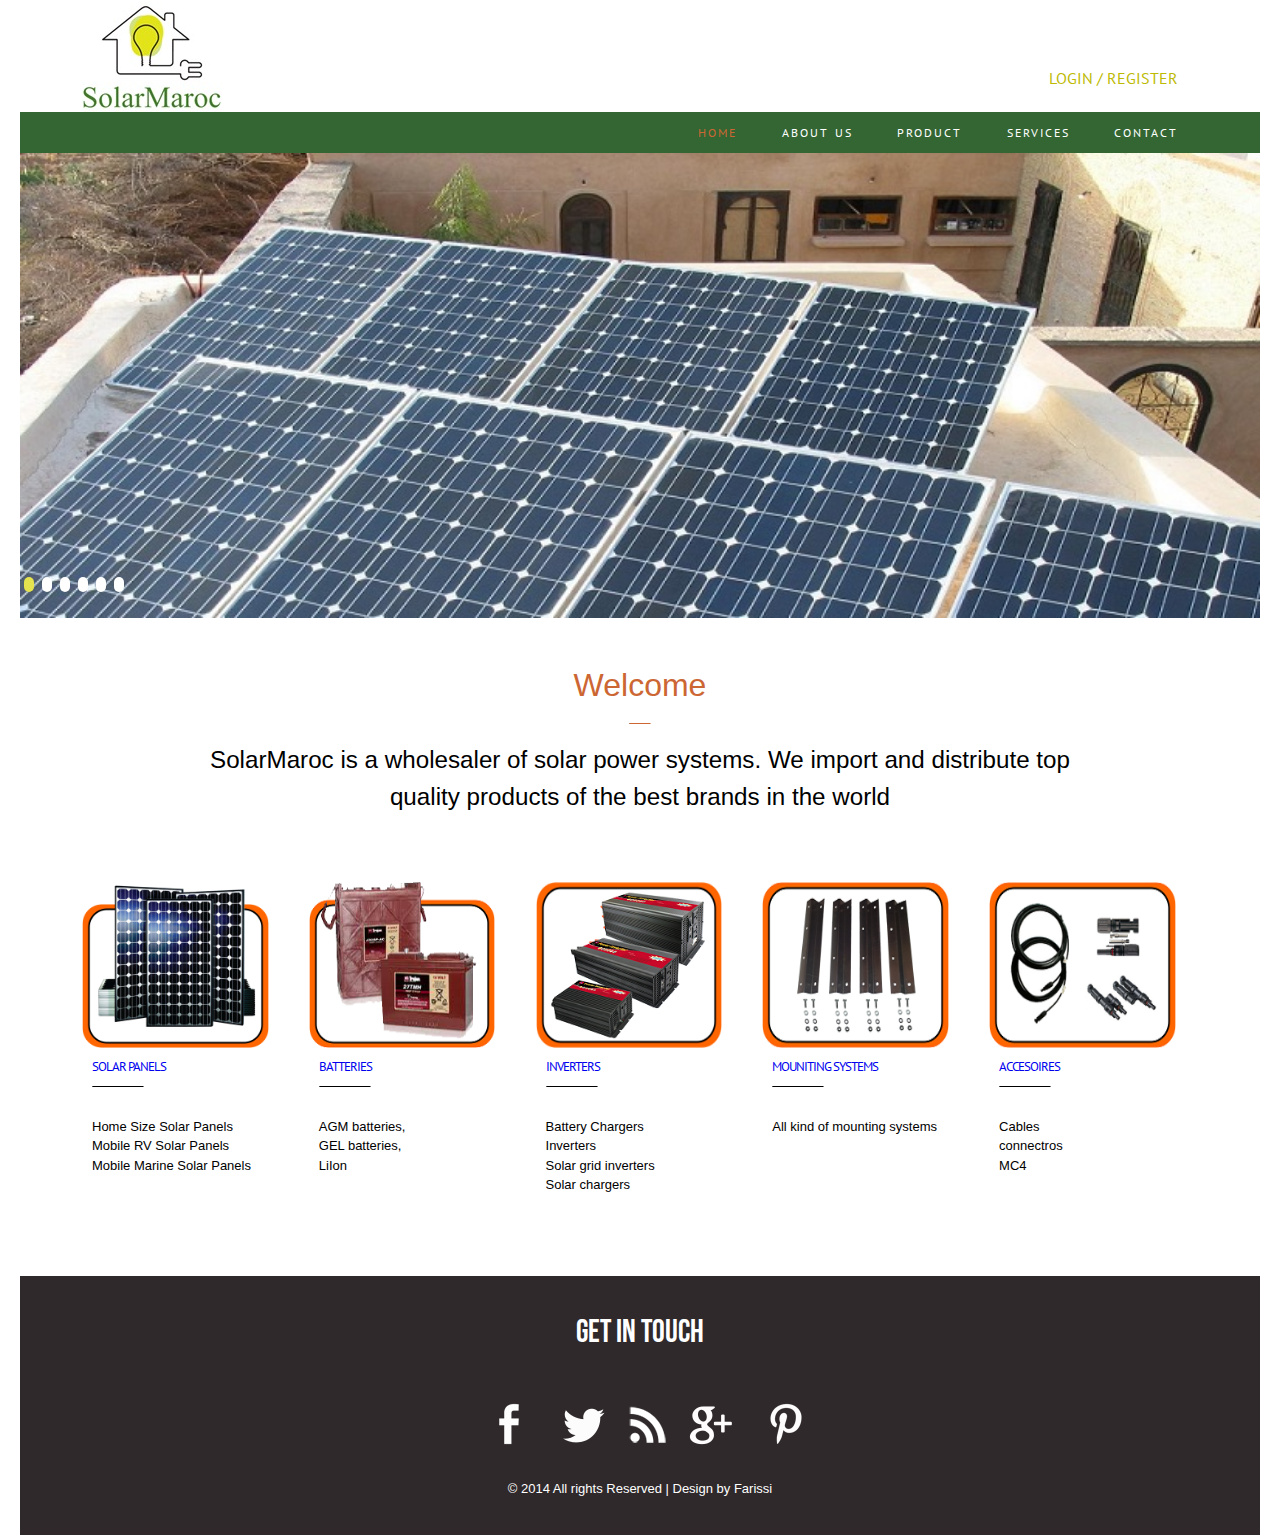
==== commit b58bbe6b: "title text changed" ====
--- a/index.html
+++ b/index.html
@@ -7,20 +7,20 @@
 <!DOCTYPE HTML>
 <html>
 <head>
-<title>Free Enginery Website Template | Home</title>
-<link href="css/style.css" rel="stylesheet" type="text/css" media="all" />
-<meta name="viewport" content="width=device-width, initial-scale=1, maximum-scale=1">
-<meta http-equiv="Content-Type" content="text/html; charset=utf-8" />
-<link href='http://fonts.googleapis.com/css?family=PT+Sans' rel='stylesheet' type='text/css'>
-<!--slider-->
-<link href="css/slider.css" rel="stylesheet" type="text/css" media="all"/>
-<script type="text/javascript" src="js/jquery-1.9.0.min.js"></script>
-<script type="text/javascript" src="js/jquery.nivo.slider.js"></script>
-<script type="text/javascript">
-    $(window).load(function() {
-        $('#slider').nivoSlider();
-    });
-    </script>
+    <title>Solar Maroc - wholesale of solar systems | Home</title>
+    <link href="css/style.css" rel="stylesheet" type="text/css" media="all" />
+    <meta name="viewport" content="width=device-width, initial-scale=1, maximum-scale=1">
+    <meta http-equiv="Content-Type" content="text/html; charset=utf-8" />
+    <link href='http://fonts.googleapis.com/css?family=PT+Sans' rel='stylesheet' type='text/css'>
+    <!--slider-->
+    <link href="css/slider.css" rel="stylesheet" type="text/css" media="all"/>
+    <script type="text/javascript" src="js/jquery-1.9.0.min.js"></script>
+    <script type="text/javascript" src="js/jquery.nivo.slider.js"></script>
+    <script type="text/javascript">
+        $(window).load(function() {
+            $('#slider').nivoSlider();
+        });
+        </script>
 </head>
 <body>
 <div class="header">	
--- a/css/style.css
+++ b/css/style.css
@@ -46,8 +46,8 @@
 	font-family: Arial, Helvetica, sans-serif;
 	background: #FFF;
 	max-width: none;
-	margin-left:200px;
-	margin-right:200px;
+	margin-left:20px;
+	margin-right:20px;
 
 }
 .wrap{
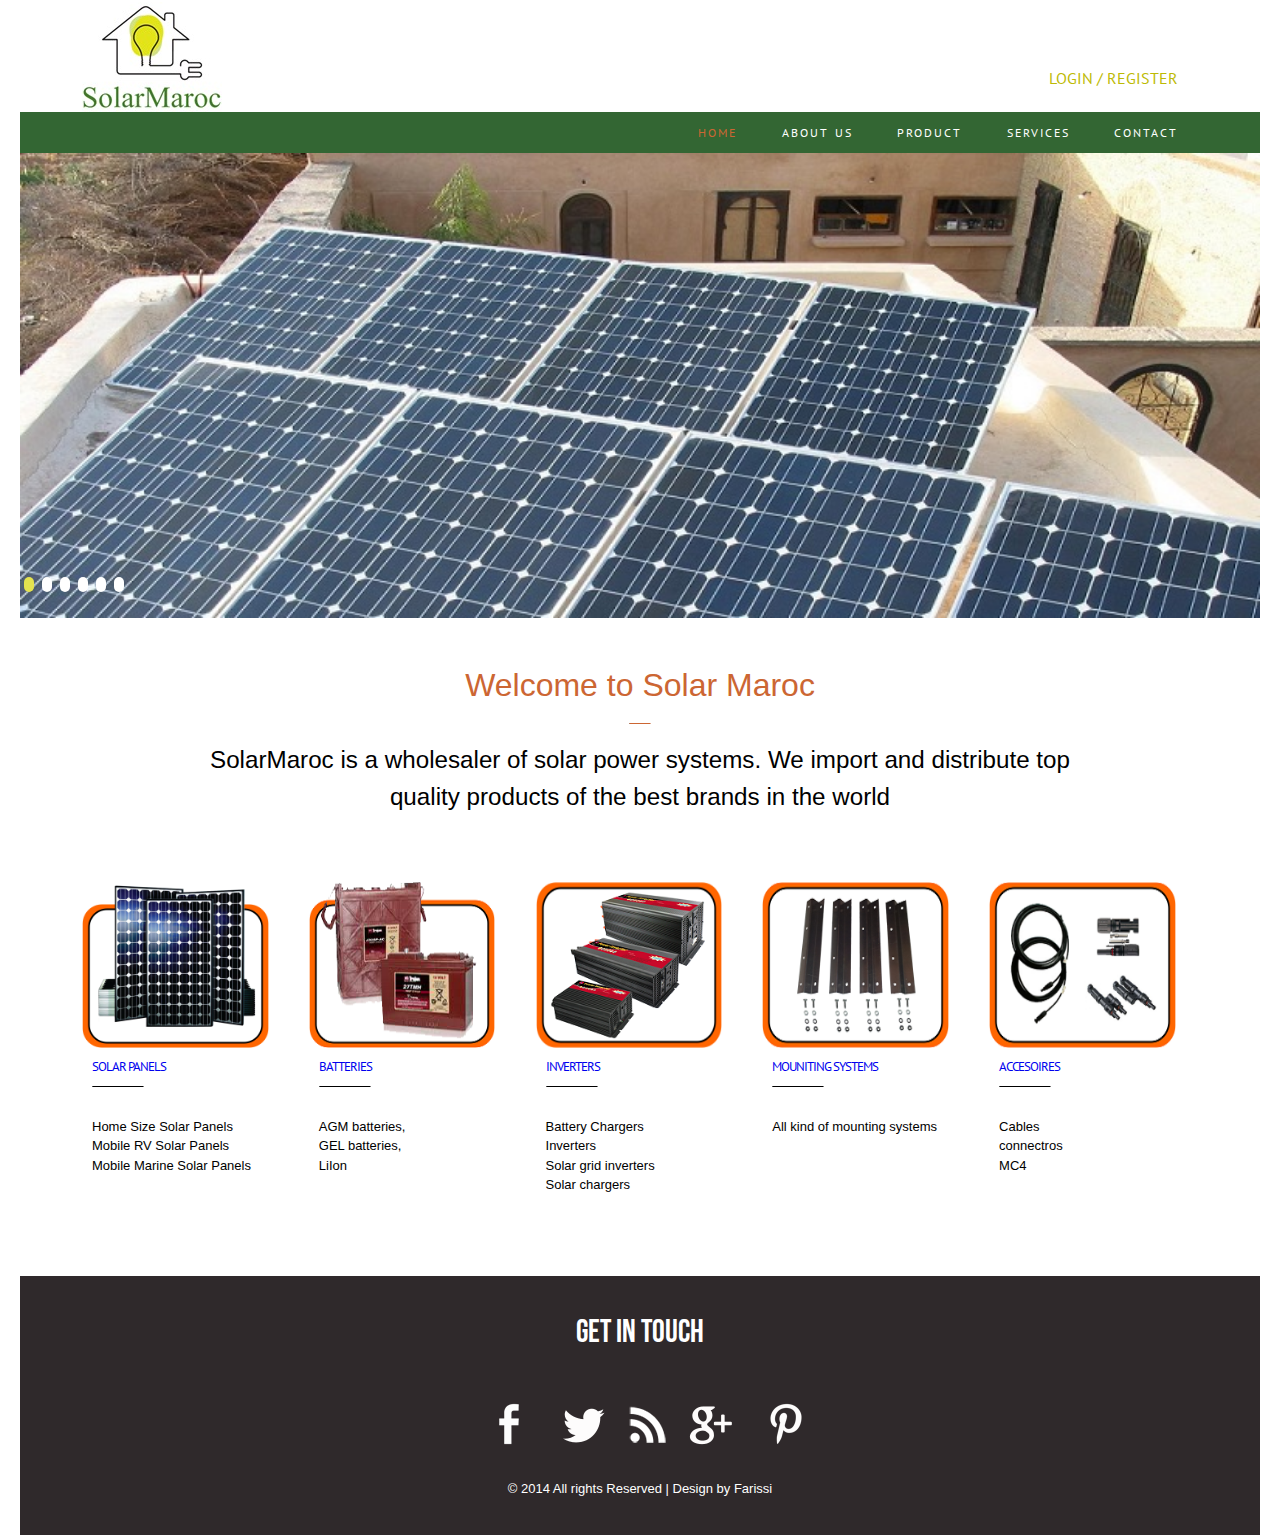
==== commit 5b6ebfe8: "debug" ====
--- a/index.html
+++ b/index.html
@@ -75,7 +75,7 @@
 	 <div class="wrap">
 		<div class="content-top">
 			 <div class="top-box">
-				<h2>Welcome</h2>
+				<h2>Welcome to Solar Maroc</h2>
 				<hr>
 				<p>SolarMaroc is a wholesaler of solar power systems. We import and distribute top quality products of the best brands in the world </p>
 			 </div>
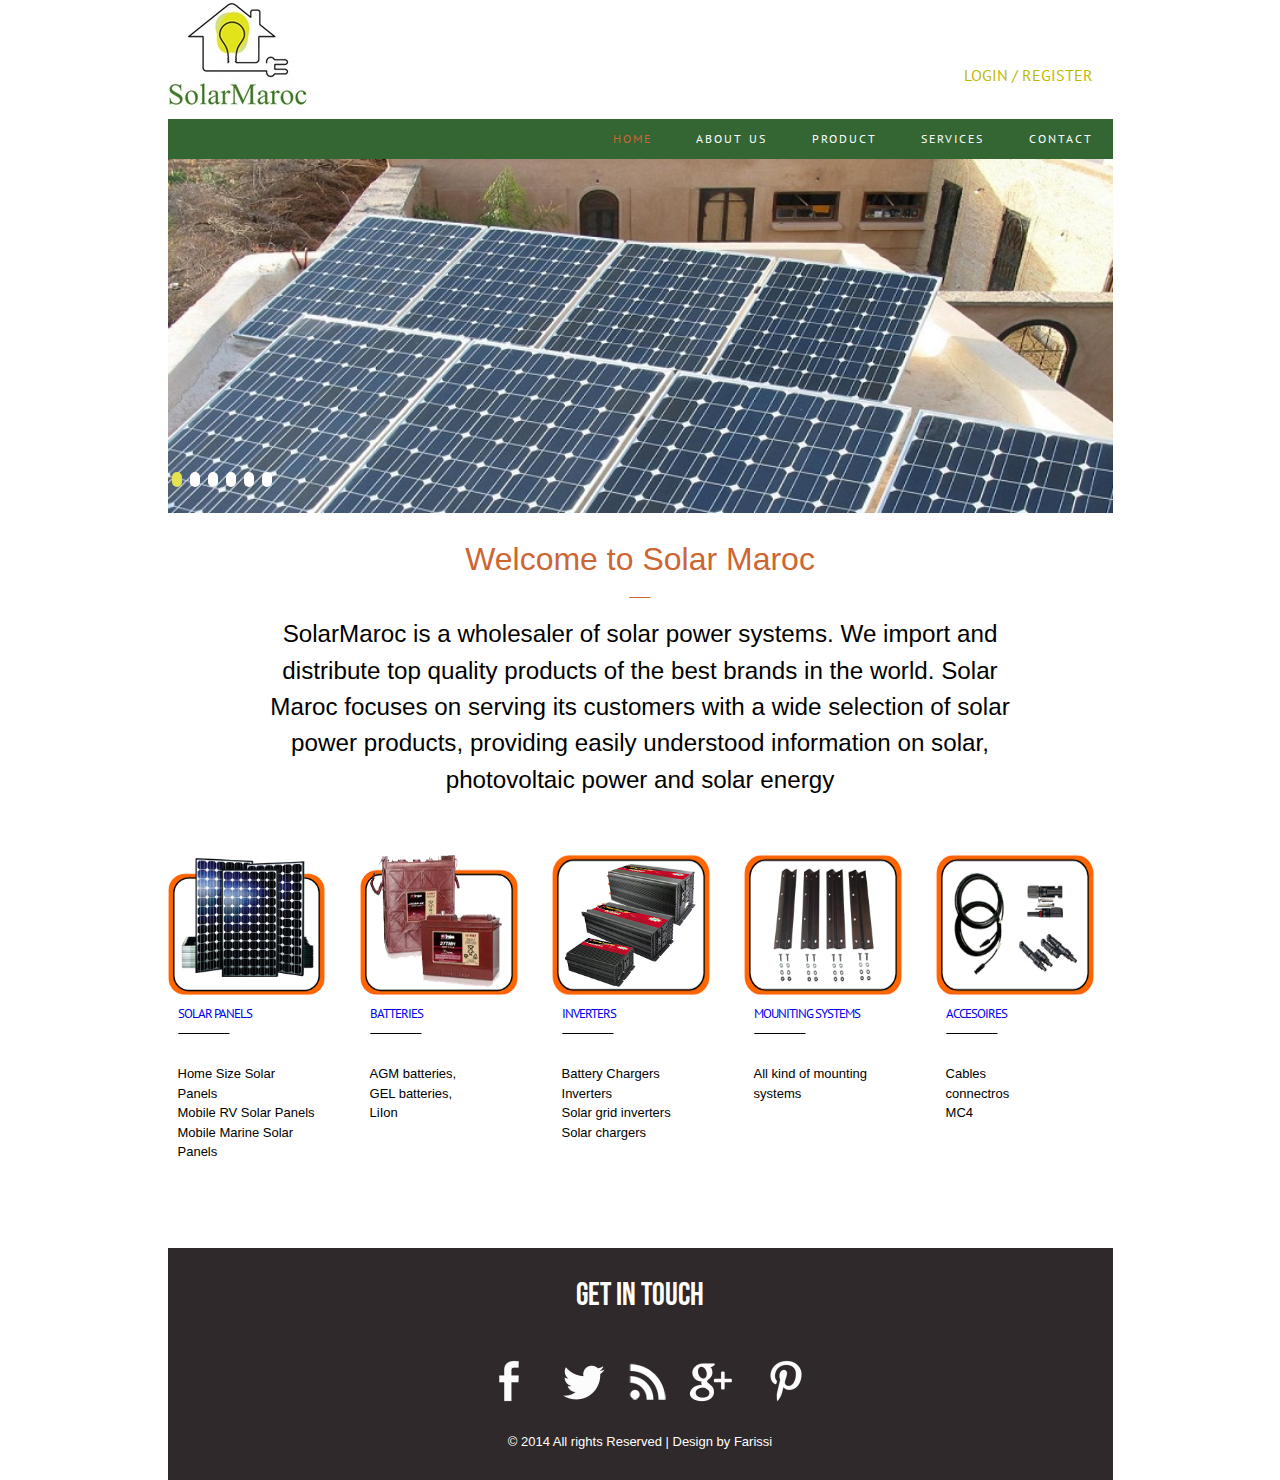
==== commit 41735216: "code cleanup" ====
--- a/index.html
+++ b/index.html
@@ -1,14 +1,8 @@
-<!--A Design by W3layouts
-Author: W3layout
-Author URL: http://w3layouts.com
-License: Creative Commons Attribution 3.0 Unported
-License URL: http://creativecommons.org/licenses/by/3.0/
--->
 <!DOCTYPE HTML>
 <html>
 <head>
     <title>Solar Maroc - wholesale of solar systems | Home</title>
-    <link href="css/style.css" rel="stylesheet" type="text/css" media="all" />
+    <link href="css/style.css" rel="stylesheet" type="text/css" media="screen" />
     <meta name="viewport" content="width=device-width, initial-scale=1, maximum-scale=1">
     <meta http-equiv="Content-Type" content="text/html; charset=utf-8" />
     <link href='http://fonts.googleapis.com/css?family=PT+Sans' rel='stylesheet' type='text/css'>
@@ -20,44 +14,39 @@
         $(window).load(function() {
             $('#slider').nivoSlider();
         });
-        </script>
+    </script>
 </head>
+
 <body>
-<div class="header">	
-  <div class="wrap"> 
-	<div class="header-top">
-		 <div class="logo">
-			 <h1><a href="index.html">                   <div class="hover_img">
-			   <img src="images/viewlogo.jpg" alt=""/>
-				   </div></a></h1>
-	  </div>
-	    <div id="text-6" class="visible-all-devices header-text ">			
-	    	<div class="textwidget">
-		  
-          </div><h5> Login / register</h5>
-                
-		 <div class="clear"></div>
-    </div>
-   </div>	
-</div>
-      <!------ Slider ------------>
-   <div class="about-banner">
-      <div class="wrap">
-		   <div class="cssmenu">
-				<ul>
-                
-				   <li class="active"><a href="index.html"><span>Home</span></a></li>
-				   <li><a href="about.html"><span>About us</span></a></li>
-				    <li><a href="products.html"><span>Product</span></a></li>
-				   <li class="has-sub"><a href="services.html"><span>Services</span></a></li>
-				   <li class="last"><a href="contact.html"><span>Contact</span></a></li>
-				 	<div class="clear"></div>
-				 </ul>
-	          </div>
-            </div>
-           </div>
-              
-           <div class="slider">
+    <div class="wrap">
+        <div class="header">	
+            <!--<div class="wrap">-->
+                <div class="header-top">
+                    <div class="logo">
+                     <a href="index.html"><img src="images/viewlogo.jpg" alt=""/></a>
+                    </div>
+                    <div id="text-6" class="visible-all-devices header-text ">			
+                        <h5> Login / register</h5>
+                    </div>       
+                </div>
+            <!--</div>-->	
+		</div>
+		<!------ Slider ------------>
+		<div class="about-banner">
+          	<!--<div class="wrap">-->
+               <div class="cssmenu">
+                    <ul>
+                       <li class="active"><a href="index.html"><span>Home</span></a></li>
+                       <li><a href="about.html"><span>About us</span></a></li>
+                       <li><a href="products.html"><span>Product</span></a></li>
+                       <li class="has-sub"><a href="services.html"><span>Services</span></a></li>
+                       <li class="last"><a href="contact.html"><span>Contact</span></a></li>
+                       <div class="clear"></div>
+                     </ul>
+               </div>
+			<!--</div>-->
+		          
+          <div class="slider">
 	 		<div class="slider-wrapper theme-default">
 	            <div id="slider" class="nivoSlider">
 	                <img src="images/banner1.jpg" alt="" />
@@ -66,119 +55,115 @@
 	                <img src="images/banner4.jpg" alt="" />
 	                <img src="images/banner5.jpg" alt="" />
 	                <img src="images/banner6.jpg" alt="" />                   
-	             </div>
+	            </div>
 	        </div>
 	    </div>
    </div>
 		<!------End Slider ------------>
-  <div class="main">
-	 <div class="wrap">
-		<div class="content-top">
-			 <div class="top-box">
-				<h2>Welcome to Solar Maroc</h2>
-				<hr>
-				<p>SolarMaroc is a wholesaler of solar power systems. We import and distribute top quality products of the best brands in the world </p>
-			 </div>
-
-			 </div>
-		    <div class="section group">
-				<div class="col_1_of_5 span_1_of_5">
-					<div class="hover_img">
-					  <img src="images/pic.jpg" alt=""/>
-					</div>
-					<div class="caption">
-                       <h3><a href="#">Solar Panels</a></h3><br>
-                        <hr class="hr">
-                        <p>Home Size Solar Panels</p>
-                      <p>Mobile RV Solar Panels</p>
-                        <p>Mobile Marine Solar Panels</p>
-                        <p>&nbsp;</p>
+		<div class="main">
+	 		<!--<div class="wrap">-->
+				<div class="content-top">
+                    <div class="top-box">
+                        <h2>Welcome to Solar Maroc</h2>
+                        <hr>
+                        <p>SolarMaroc is a wholesaler of solar power systems. We import and distribute top quality products of the best brands in the world. Solar Maroc focuses on serving its customers with a wide selection of solar power products, providing easily understood information on solar, photovoltaic power and solar energy</p>
                     </div>
 				</div>
-				<div class="col_1_of_5 span_1_of_5">
-					<div class="hover_img">
-					  <img src="images/pic1.jpg" alt=""/>
+		    	<div class="section group">
+					<div class="col_1_of_5 span_1_of_5">
+						<div class="hover_img">
+					  		<img src="images/pic.jpg" alt=""/>
+						</div>
+						<div class="caption">
+                       		<h3><a href="#">Solar Panels</a></h3><br>
+                        	<hr class="hr">
+                        	<p>Home Size Solar Panels</p>
+                      		<p>Mobile RV Solar Panels</p>
+                        	<p>Mobile Marine Solar Panels</p>
+                        	<p>&nbsp;</p>
+                    	</div>
 					</div>
-					<div class="caption">
-                        <h3><a href="#">Batteries</a></h3> 
-                      <br>
-                        <hr class="hr">
-                        <p>AGM batteries,</p>
-                        <p>GEL batteries,</p>
-                        <p>LiIon</p>
-                        <p>&nbsp;</p>
+					<div class="col_1_of_5 span_1_of_5">
+						<div class="hover_img">
+					  		<img src="images/pic1.jpg" alt=""/>
+						</div>
+						<div class="caption">
+                        	<h3><a href="#">Batteries</a></h3> 
+                      		<br>
+                            <hr class="hr">
+                            <p>AGM batteries,</p>
+                            <p>GEL batteries,</p>
+                            <p>LiIon</p>
+                            <p>&nbsp;</p>
+						</div>
 					</div>
+					<div class="col_1_of_5 span_1_of_5">
+						<div class="hover_img">
+					  		<img src="images/pic2.jpg" alt=""/>
+						</div>
+				  		<div class="caption">
+                       		<h3><a href="#">Inverters</a></h3> 
+                      		<br>
+                            <hr class="hr">
+                            <p>Battery Chargers</p>
+                            <p>Inverters </p>
+                            <p>Solar grid inverters</p>
+                            <p>Solar chargers</p>
+						</div>
+					</div>
+					<div class="col_1_of_5 span_1_of_5">
+                        <div class="hover_img">
+                            <img src="images/pic3.jpg" alt=""/>
+                        </div>
+						<div class="caption">
+                        	<h3><a href="#">Mouniting systems</a></h3> 
+                      		<br>
+                            <hr class="hr">
+                            <p>All kind of mounting systems</p>
+                            <p>&nbsp;</p>
+                            <p>&nbsp;</p>
+                            <p>&nbsp;</p>
+						</div>
+					</div>
+					<div class="col_1_of_5 span_1_of_5">
+                        <div class="hover_img">
+                          <img src="images/pic4.jpg" alt=""/>
+                        </div>
+						<div class="caption">
+                            <h3><a href="#">Accesoires  </a></h3><br>
+                            <hr class="hr">
+                            <p>Cables</p>
+                            <p>connectros</p>
+                            <p>MC4</p>
+
+                    	</div>
+					</div>    
+					<div class="clear"></div>
+        		</div>
+				<div class="content-last">
+                	<div class="top-box">
+            		</div>
+					<div class="clear"></div>
 				</div>
-				<div class="col_1_of_5 span_1_of_5">
-					<div class="hover_img">
-					  <img src="images/pic2.jpg" alt=""/>
-					</div>
-				  <div class="caption">
-                       <h3><a href="#">Inverters</a></h3> 
-                      <br>
-                        <hr class="hr">
-                        <p>Battery Chargers</p>
-                        <p>Inverters </p>
-                        <p>Solar grid inverters</p>
-                        <p>Solar chargers                    </p>
-					</div>
-				</div>
-				<div class="col_1_of_5 span_1_of_5">
-					<div class="hover_img">
-						<img src="images/pic3.jpg" alt=""/>
-					</div>
-					<div class="caption">
-                        <h3><a href="#">Mouniting systems</a></h3> 
-                      <br>
-                        <hr class="hr">
-                        <p>All kind of mounting systems</p>
-                        <p>&nbsp;</p>
-                        <p>&nbsp;</p>
-                        <p>&nbsp;</p>
-					</div>
-				</div>
-<div class="col_1_of_5 span_1_of_5">
-					<div class="hover_img">
-					  <img src="images/pic4.jpg" alt=""/>
-					</div>
-					<div class="caption">
-                        <h3><a href="#">Accesoires  </a></h3><br>
-                        <hr class="hr">
-                        <p>Cables</p>
-                        <p>connectros</p>
-                        <p>MC4                        </p>
-
+		</div>
+        <div class="footer">
+            <!--<div class="wrap">-->
+                <div class="footer-text">
+                    <h2>Get in touch</h2>
+                    <ul class="follow_icon">
+                        <li><a href="#" style="opacity: 1;"><img src="images/fb.png" alt=""></a></li>
+                        <li><a href="#" style="opacity: 1;"><img src="images/tw.png" alt=""></a></li>
+                        <li><a href="#" style="opacity: 1;"><img src="images/rss.png" alt=""></a></li>
+                        <li><a href="#" style="opacity: 1;"><img src="images/g+.png" alt=""></a></li>
+                        <li><a href="#" style="opacity: 1;"><img src="images/pin.png" alt=""></a></li>
+                    </ul>
+                    <div class="copy">
+                        <p> © 2014 All rights Reserved | Design by Farissi</p>
                     </div>
-				</div>    
-				<div class="clear"></div>
+                </div>	
+            <!--</div>-->
         </div>
-		<div class="content-last">
-		  <div class="top-box">
-
-		    
-	   </div>
-				<div class="clear"></div>
-			</div>
-		</div>
-	   </div>
-	</div>
-	<div class="footer">
-		<div class="wrap">
-			<div class="footer-text">
-				<h2>Get in touch</h2>
-				<ul class="follow_icon">
-					<li><a href="#" style="opacity: 1;"><img src="images/fb.png" alt=""></a></li>
-					<li><a href="#" style="opacity: 1;"><img src="images/tw.png" alt=""></a></li>
-					<li><a href="#" style="opacity: 1;"><img src="images/rss.png" alt=""></a></li>
-					<li><a href="#" style="opacity: 1;"><img src="images/g+.png" alt=""></a></li>
-					<li><a href="#" style="opacity: 1;"><img src="images/pin.png" alt=""></a></li>
-				</ul>
-				<div class="copy">
-					<p> © 2014 All rights Reserved | Design by Farissi</p>
-				</div>
-			</div>	
-		</div>
-	</div>
+	</div>  
 </body>
 </html>
 
--- a/css/style.css
+++ b/css/style.css
@@ -1,9 +1,4 @@
-/*
-Author: W3layout
-Author URL: http://w3layouts.com
-License: Creative Commons Attribution 3.0 Unported
-License URL: http://creativecommons.org/licenses/by/3.0/
-*/
+
 /* reset */
 html,body,div,span,applet,object,iframe,h1,h2,h3,h4,h5,h6,p,blockquote,pre,a,abbr,acronym,address,big,cite,code,del,dfn,em,img,ins,kbd,q,s,samp,small,strike,strong,sub,sup,tt,var,b,u,i,dl,dt,dd,ol,nav ul,nav li,fieldset,form,label,legend,table,caption,tbody,tfoot,thead,tr,th,td,article,aside,canvas,details,embed,figure,figcaption,footer,header,hgroup,menu,nav,output,ruby,section,summary,time,mark,audio,video{
 	padding: 0;
@@ -46,18 +41,18 @@
 	font-family: Arial, Helvetica, sans-serif;
 	background: #FFF;
 	max-width: none;
-	margin-left:20px;
-	margin-right:20px;
+	margin-left:10px;
+	margin-right:10px;
 
 }
 .wrap{
-	width:80%;
+	width:90%;
 	margin:0 auto;
 	-moz-transition:all .2s linear;
 	-webkit-transition:all .2s linear; 
 	-o-transition:all .2s linear; 
 	-ms-transition:all .2s linear;
-	color: #000;
+	color: #FF0;
 
 
 }
@@ -188,13 +183,13 @@
 /***** Media Quries *****/
 @media only screen and (max-width: 1024px) {
 	.wrap{
-		width:95%;
+		width:75%;
 	}	
 }
 /*  GO FULL WIDTH AT LESS THAN 640 PIXELS */
  @media only screen and (max-width: 640px) and (min-width: 480px) {
 	.wrap{
-		width:95%;
+		width:90%;
 	}
 	.col_1_of_5{ 
 		margin: 1% 0 1% 0%;
@@ -208,7 +203,7 @@
 /*  GO FULL WIDTH AT LESS THAN 480 PIXELS */
  @media only screen and (max-width: 480px) {
 	.wrap{
-		width:95%;
+		width:90%;
 	}
 	.col_1_of_5{ 
 		margin: 1% 0 1% 0%;
@@ -255,13 +250,13 @@
 /***** Media Quries *****/
 @media only screen and (max-width: 1024px) {
 	.wrap{
-		width:95%;
+		width:75%;
 	}	
 }
 /*  GO FULL WIDTH AT LESS THAN 640 PIXELS */
 @media only screen and (max-width: 640px) and (min-width: 480px) {
 	.wrap{
-		width:95%;
+		width:85%;
 	}
 	.col_1_of_4{ 
 		margin: 1% 0 1% 0%;
@@ -274,7 +269,7 @@
 /*  GO FULL WIDTH AT LESS THAN 480 PIXELS */
 @media only screen and (max-width: 480px) {
 	.wrap{
-		width:95%;
+		width:90%;
 	}
 	.col_1_of_4{ 
 		margin: 1% 0 1% 0%;
@@ -703,13 +698,13 @@
 /***** Media Quries *****/
 @media only screen and (max-width: 1024px) {
 	.wrap{
-		width:95%;
+		width:75%;
 	}	
 }
 /*  GO FULL WIDTH AT LESS THAN 800 PIXELS */
 @media only screen and (max-width: 800px) {
 	.wrap{
-		width:95%;
+		width:80%;
 	}
 	.span_2_of_3 {
 		width:94%;
@@ -726,7 +721,7 @@
 /*  GO FULL WIDTH AT LESS THAN 640 PIXELS */
 @media only screen and (max-width: 640px) and (min-width: 480px) {
 	.wrap{
-		width:95%;
+		width:90%;
 	}
 	.span_2_of_3 {
 		width:94%;
@@ -773,7 +768,7 @@
 /*--responsive design--*/
 @media (max-width:1366px){
 	.wrap{
-		width:90%;
+		width:75%;
 	}	
 	.right-text {
 		width: 79%;
@@ -781,7 +776,7 @@
 }
 @media (max-width:1280px){
 	.wrap{
-		width:90%;
+		width:75%;
 	}	
 	.right-text {
 		width:78%;
@@ -789,7 +784,7 @@
 }
 @media (max-width:1024px){
 	.wrap{
-		width:90%;
+		width:75%;
 	}	
 	.right-text {
 		width:73%;
@@ -864,7 +859,7 @@
 }
 @media (max-width:640px){
 	.wrap{
-		width:90%;
+		width:95%;
 	}	
 	.right-text {
 		width:65%;
@@ -953,7 +948,7 @@
 }
 @media (max-width:480px){
 	.wrap{
-		width:90%;
+		width:95%;
 	}	
 	.right-text {
 		width:65%;
@@ -1050,7 +1045,7 @@
 }
 @media (max-width:320px){
 	.wrap{
-		width:90%;
+		width:95%;
 	}	
 	.right-text {
 		width:65%;
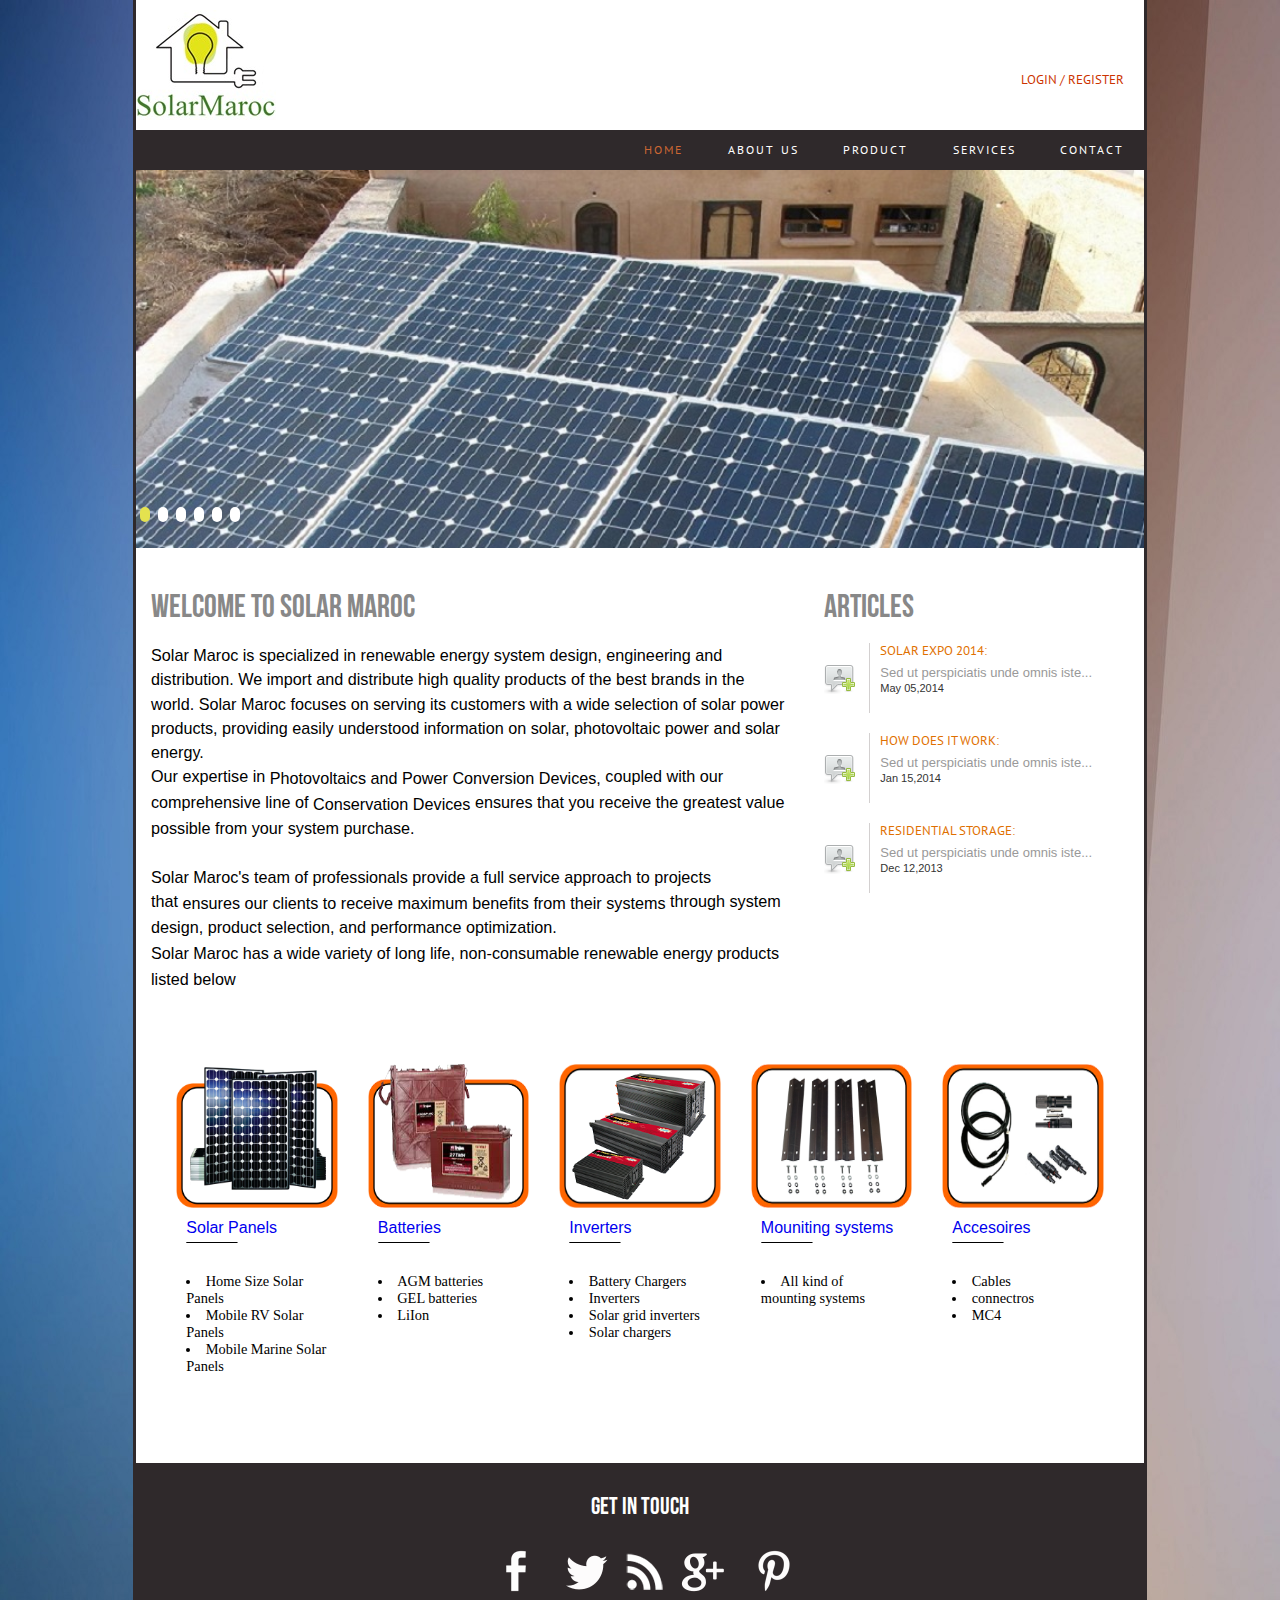
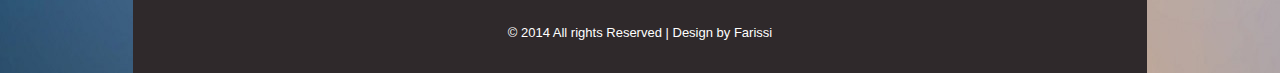
==== commit 41f475e2: "CSS upgrade" ====
--- a/index.html
+++ b/index.html
@@ -26,7 +26,7 @@
                      <a href="index.html"><img src="images/viewlogo.jpg" alt=""/></a>
                     </div>
                     <div id="text-6" class="visible-all-devices header-text ">			
-                        <h5> Login / register</h5>
+                        <h4> Login / register</h4>
                     </div>       
                 </div>
             <!--</div>-->	
@@ -63,11 +63,57 @@
 		<div class="main">
 	 		<!--<div class="wrap">-->
 				<div class="content-top">
-                    <div class="top-box">
-                        <h2>Welcome to Solar Maroc</h2>
-                        <hr>
-                        <p>SolarMaroc is a wholesaler of solar power systems. We import and distribute top quality products of the best brands in the world. Solar Maroc focuses on serving its customers with a wide selection of solar power products, providing easily understood information on solar, photovoltaic power and solar energy</p>
+               	  <div  class="col span_1_of_about">
+                        <div class="top-box">
+                            <h3> Welcome to Solar Maroc</h3>         
+                            <p> Solar Maroc is specialized in renewable energy system design, engineering and distribution.  We import and distribute high quality products of the best brands in the world. Solar Maroc focuses on serving its customers with a wide selection of solar power products, providing easily understood information on solar, photovoltaic power and solar energy. </p>
+                            <p>Our expertise in<strong> Photovoltaics and Power Conversion Devices,</strong> coupled with our comprehensive line of <strong>Conservation Devices</strong> ensures that you receive the greatest value possible from your system purchase.</p>
+                            <p>&nbsp;</p>
+                            <p>Solar Maroc's team of professionals provide a full service approach to projects that <strong>ensures our clients to receive  maximum benefits from their systems</strong> through system design, product selection, and performance optimization. 
+                              <br>
+                          </p>
+                          <p><strong>Solar Maroc has a wide variety of long life, non-consumable renewable energy products listed below</strong></p>
+                        </div>
                     </div>
+                    <div class="col span_1_of_about1">
+						<h3>Articles</h3>
+						<ul class="comments-custom unstyled">			
+					      <li class="comments-custom_li">
+								<div class="icon"></div>
+								<div class="right-text">	
+									<h4 class="comments-custom_h">solar expo 2014:</h4>
+										<div class="comments-custom_txt">
+											<a href="#" title="Go to this comment">Sed ut perspiciatis unde omnis iste...</a>
+										</div>
+										<time>May 05,2014</time>
+								</div>
+								<div class="clear"></div>
+							</li>
+							<li class="comments-custom_li">
+								<div class="icon"></div>
+								<div class="right-text">	
+									<h4 class="comments-custom_h">How does it work:</h4>
+										<div class="comments-custom_txt">
+											<a href="#" title="Go to this comment">Sed ut perspiciatis unde omnis iste...</a>
+										</div>
+										<time>Jan 15,2014</time>
+								</div>
+								<div class="clear"></div>
+							</li>
+							<li class="comments-custom_li">
+								<div class="icon"></div>
+								<div class="right-text">	
+									<h4 class="comments-custom_h">Residential storage:</h4>
+										<div class="comments-custom_txt">
+											<a href="#" title="Go to this comment">Sed ut perspiciatis unde omnis iste...</a>
+										</div>
+										<time>Dec 12,2013</time>
+								</div>
+								<div class="clear"></div>
+							</li>
+					</ul>
+				</div>
+					<div class="clear"></div>
 				</div>
 		    	<div class="section group">
 					<div class="col_1_of_5 span_1_of_5">
@@ -75,12 +121,14 @@
 					  		<img src="images/pic.jpg" alt=""/>
 						</div>
 						<div class="caption">
-                       		<h3><a href="#">Solar Panels</a></h3><br>
+                       		<h2><a href="#">Solar Panels</a></h2><br>
                         	<hr class="hr">
-                        	<p>Home Size Solar Panels</p>
-                      		<p>Mobile RV Solar Panels</p>
-                        	<p>Mobile Marine Solar Panels</p>
-                        	<p>&nbsp;</p>
+                            <ol class="standard_list">
+                                <li>Home Size Solar Panels</li>
+                                <li>Mobile RV Solar Panels</li>
+                                <li>Mobile Marine Solar Panels</li>
+                                <p>&nbsp;</p>
+                            </ol>
                     	</div>
 					</div>
 					<div class="col_1_of_5 span_1_of_5">
@@ -88,13 +136,15 @@
 					  		<img src="images/pic1.jpg" alt=""/>
 						</div>
 						<div class="caption">
-                        	<h3><a href="#">Batteries</a></h3> 
+                        	<h2><a href="#">Batteries</a></h2> 
                       		<br>
                             <hr class="hr">
-                            <p>AGM batteries,</p>
-                            <p>GEL batteries,</p>
-                            <p>LiIon</p>
-                            <p>&nbsp;</p>
+                            <ul class="standard_list">
+                                <li>AGM batteries</li>
+                                <li>GEL batteries</li>
+                                <li>LiIon</li>
+                                <p>&nbsp;</p>
+                            </ul>
 						</div>
 					</div>
 					<div class="col_1_of_5 span_1_of_5">
@@ -102,13 +152,15 @@
 					  		<img src="images/pic2.jpg" alt=""/>
 						</div>
 				  		<div class="caption">
-                       		<h3><a href="#">Inverters</a></h3> 
+                       		<h2><a href="#">Inverters</a></h2> 
                       		<br>
                             <hr class="hr">
-                            <p>Battery Chargers</p>
-                            <p>Inverters </p>
-                            <p>Solar grid inverters</p>
-                            <p>Solar chargers</p>
+                             <ul class="standard_list">
+                                <li>Battery Chargers</li>
+                                <li>Inverters</li>
+                                <li>Solar grid inverters</li>
+                                <li>Solar chargers</li>
+                            </ul>
 						</div>
 					</div>
 					<div class="col_1_of_5 span_1_of_5">
@@ -116,13 +168,12 @@
                             <img src="images/pic3.jpg" alt=""/>
                         </div>
 						<div class="caption">
-                        	<h3><a href="#">Mouniting systems</a></h3> 
+                        	<h2><a href="#">Mouniting systems</a></h2> 
                       		<br>
                             <hr class="hr">
-                            <p>All kind of mounting systems</p>
-                            <p>&nbsp;</p>
-                            <p>&nbsp;</p>
-                            <p>&nbsp;</p>
+                            <ul class="standard_list">
+                                <li>All kind of mounting systems</li>
+                            </ul>
 						</div>
 					</div>
 					<div class="col_1_of_5 span_1_of_5">
@@ -130,12 +181,13 @@
                           <img src="images/pic4.jpg" alt=""/>
                         </div>
 						<div class="caption">
-                            <h3><a href="#">Accesoires  </a></h3><br>
-                            <hr class="hr">
-                            <p>Cables</p>
-                            <p>connectros</p>
-                            <p>MC4</p>
-
+                            <h2><a href="#">Accesoires  </a></h2><br>
+                            <hr class="hr">
+                            <ul class="standard_list">
+                                <li>Cables</li>
+                                <li>connectros</li>
+                                <li>MC4</li>
+                            </ul>
                     	</div>
 					</div>    
 					<div class="clear"></div>
--- a/css/style.css
+++ b/css/style.css
@@ -1,4 +1,3 @@
-
 /* reset */
 html,body,div,span,applet,object,iframe,h1,h2,h3,h4,h5,h6,p,blockquote,pre,a,abbr,acronym,address,big,cite,code,del,dfn,em,img,ins,kbd,q,s,samp,small,strike,strong,sub,sup,tt,var,b,u,i,dl,dt,dd,ol,nav ul,nav li,fieldset,form,label,legend,table,caption,tbody,tfoot,thead,tr,th,td,article,aside,canvas,details,embed,figure,figcaption,footer,header,hgroup,menu,nav,output,ruby,section,summary,time,mark,audio,video{
 	padding: 0;
@@ -39,10 +38,11 @@
 }
 body{
 	font-family: Arial, Helvetica, sans-serif;
-	background: #FFF;
 	max-width: none;
 	margin-left:10px;
 	margin-right:10px;
+	background-color:#C7C7C7;
+	background-image:url(../images/bg1.jpg);
 
 }
 .wrap{
@@ -52,14 +52,22 @@
 	-webkit-transition:all .2s linear; 
 	-o-transition:all .2s linear; 
 	-ms-transition:all .2s linear;
-	color: #FF0;
+	background-color:#FFF;
+
+	border-right: solid;
+	border-left: solid;
+	border-right-width: 3px;
+	border-left-width: 3px;
+	border-color:#2F292B;
+
+	
 
 
 }
 .logo {
 	text-align: left;
 	color: #000;
-	margin-top:-10px;
+	margin-top:auto;
 }
 .logo h1 a{
 	color:#C63;
@@ -118,15 +126,17 @@
 
 }
 .about-banner{
-	background:#363;
+	background:#2F292B;
 }
 .main{
 	padding:3% 0;
+	color: #FFF;
+	
 }
 /*--content--*/
 .top-box h2{
 	text-align: center;
-	color: #C63;
+	color:#060;
 	font-size: 2em;
 	font-family:Cambria, "Hoefler Text", "Liberation Serif", Times, "Times New Roman", serif 'bebas_neueregular';
 	margin-bottom: 20px;
@@ -143,26 +153,26 @@
 	margin-left: auto;
 }
 .top-box{
-	text-align:center;
+	text-align:left;
 	margin-bottom: 2%;
 }
 .top-box p{
 	color: #000;
-	font-size: 1.5125em;
-	line-height: 1.5em;
-	width: 80%;
+	font-size: 1.0125em;
+	line-height: 1.5em;
+	width: 100%;
 	margin: 0 auto;
 	font-family: Arial, Helvetica, sans-serif;
 }
 /*  GRID OF FIVE   ============================================================================= */
 .col_1_of_5{
 	display: block;
-	float: left;
-	margin: 1% 0 1% 3.6%;
-}
-.col_1_of_5:first-child { margin-left: 0; }
+	float:left;
+	margin: 0% 0% 1% 3%;
+}
+.col_1_of_5:first-child { margin-left: 4%; }
 .span_1_of_5 {
-  	width: 16.72%;
+  	width: 16%;
 }
 .span_1_of_5  h3{
 	color:#FFF;
@@ -180,10 +190,17 @@
 	font-size: 0.8125em;
 	line-height: 1.5em;
 }
+.standard_list{
+	color:#000;
+	font-size: 0.9em;
+	font-family:Cambria, "Hoefler Text", "Liberation Serif", Times, "Times New Roman", serif; 
+	list-style:inside;
+
+}
 /***** Media Quries *****/
 @media only screen and (max-width: 1024px) {
 	.wrap{
-		width:75%;
+		width:80%;
 	}	
 }
 /*  GO FULL WIDTH AT LESS THAN 640 PIXELS */
@@ -227,7 +244,7 @@
 	float: left;
 	margin: 1% 0 1% 2.6%;
 }
-.col_1_of_4:first-child { margin-left: 0; } /* all browsers except IE6 and lower */
+.col_1_of_4:first-child { margin-left: 4px; } /* all browsers except IE6 and lower */
 .span_1_of_4 {
 	width: 22.8%;
 }
@@ -250,7 +267,7 @@
 /***** Media Quries *****/
 @media only screen and (max-width: 1024px) {
 	.wrap{
-		width:75%;
+		width:80%;
 	}	
 }
 /*  GO FULL WIDTH AT LESS THAN 640 PIXELS */
@@ -301,7 +318,12 @@
 	margin-bottom: 5%;
 }
 .caption1{
-	padding-top:4%;
+	text-align: center;
+	font-size: 0.0em;
+	padding-bottom: 10px;
+	padding-left: 10px;
+	padding-right: 10px;
+	padding-top: 10px;
 }
 time {
 	color: #929292;
@@ -373,10 +395,10 @@
 }
 .footer-text h2{
 	color:#fff;
-	font-size:2em;
+	font-size:1.5em;
 	font-family: 'bebas_neueregular';
 	text-transform:uppercase;
-	margin-bottom:2%;
+	margin-bottom:none;
 }
 .footer-text p{
 	font-size:0.8125em;
@@ -389,7 +411,7 @@
 }
 ul.follow_icon li {
 	display: inline-block;
-	margin-left:15px;
+	margin-left:10px;
 }
 .follow_icon li a img {
 	vertical-align: middle;
@@ -406,14 +428,15 @@
 }
 /*--about--*/
 .col:first-child {
-	margin-left: 0;
+	margin-left: 1px;
+	padding-left: 15px;
 }
 .col {
 	display: block;
 	float: left;
 }
 .span_1_of_about {
-	width: 73.2%;
+	width: 63.2%;
 	margin-right: 3%;
 }
 .span_1_of_about h3 {
@@ -438,9 +461,10 @@
 	line-height: 1.5em;
 }
 .about-topgrid1 {
-	width: 29%;
+	width: 27%;
 	float: left;
 	margin-right: 5%;
+	padding-left: 2%;
 }
 .about-topgrid1 h3 {
 	color:#888;
@@ -487,12 +511,12 @@
 	line-height: 1.5em;
 	padding: 4px 0px 8px 0px;
 	float: right;
-	width: 83%;
+	width: 40%;
 }
 .about-services {
-	width: 30%;
+	width: 28%;
 	float: left;
-	margin-left: 5%;
+	margin-left: 1%;
 }
 .about-services h3 {
 	color:#888;
@@ -536,8 +560,8 @@
 	float: left;
 }
 .comments-custom.unstyled .comments-custom_h {
-	color: #333;
-	font-size: 1em;
+	color: #DF7000;
+	font-size: 0.8em;
 	margin: -2px 0 0 0;
 }
 .comments-custom.unstyled .comments-custom_txt {
@@ -557,6 +581,7 @@
 }
 .about-top{
 	padding-bottom:3%;
+	color: #000;
 }
 .comments-custom.unstyled .comments-custom_txt a {
 	color: #999;
@@ -565,7 +590,7 @@
 	color:#E4E24F;
 }
 .span_1_of_about1 {
-	width: 23.2%;
+	width: 28.2%;
 }
 p.desc{
 	font: italic 18px PT Sans, sans-serif;
@@ -591,9 +616,9 @@
 	display: block;
 }
 h4 {
-	color: #BDBA04;
+	color: #CC3300;
 	font-family: 'PT Sans', sans-serif;
-	font-size: 1.4em;
+	font-size: 1.0em;
 	line-height: 1.5em;
 	text-transform: uppercase;
 }
@@ -630,10 +655,10 @@
 	margin-left:0;
 }	
 .span_2_of_3 {
-	width: 66.1%;
+	width: 55.1%;
 }
 .span_1_of_3 {
-	width: 30.2%;
+	width: 28.2%;
 }
 .span_2_of_3  h3,
 .span_1_of_3  h3 {
@@ -698,7 +723,7 @@
 /***** Media Quries *****/
 @media only screen and (max-width: 1024px) {
 	.wrap{
-		width:75%;
+		width:80%;
 	}	
 }
 /*  GO FULL WIDTH AT LESS THAN 800 PIXELS */
@@ -768,7 +793,7 @@
 /*--responsive design--*/
 @media (max-width:1366px){
 	.wrap{
-		width:75%;
+		width:80%;
 	}	
 	.right-text {
 		width: 79%;
@@ -776,7 +801,7 @@
 }
 @media (max-width:1280px){
 	.wrap{
-		width:75%;
+		width:80%;
 	}	
 	.right-text {
 		width:78%;
@@ -784,7 +809,7 @@
 }
 @media (max-width:1024px){
 	.wrap{
-		width:75%;
+		width:80%;
 	}	
 	.right-text {
 		width:73%;
--- a/css/slider.css
+++ b/css/slider.css
@@ -43,10 +43,10 @@
 	text-indent:-9999px;
 	border:0;
 	opacity: 0;
-	-webkit-transition: all 200ms ease-in-out;
-    -moz-transition: all 200ms ease-in-out;
-    -o-transition: all 200ms ease-in-out;
-    transition: all 200ms ease-in-out;
+	-webkit-transition: all 300ms ease-in-out;
+    -moz-transition: all 300ms ease-in-out;
+    -o-transition: all 300ms ease-in-out;
+    transition: all 300ms ease-in-out;
 }
 .theme-default:hover .nivo-directionNav a { opacity: 1; }
 .theme-default a.nivo-nextNav {
